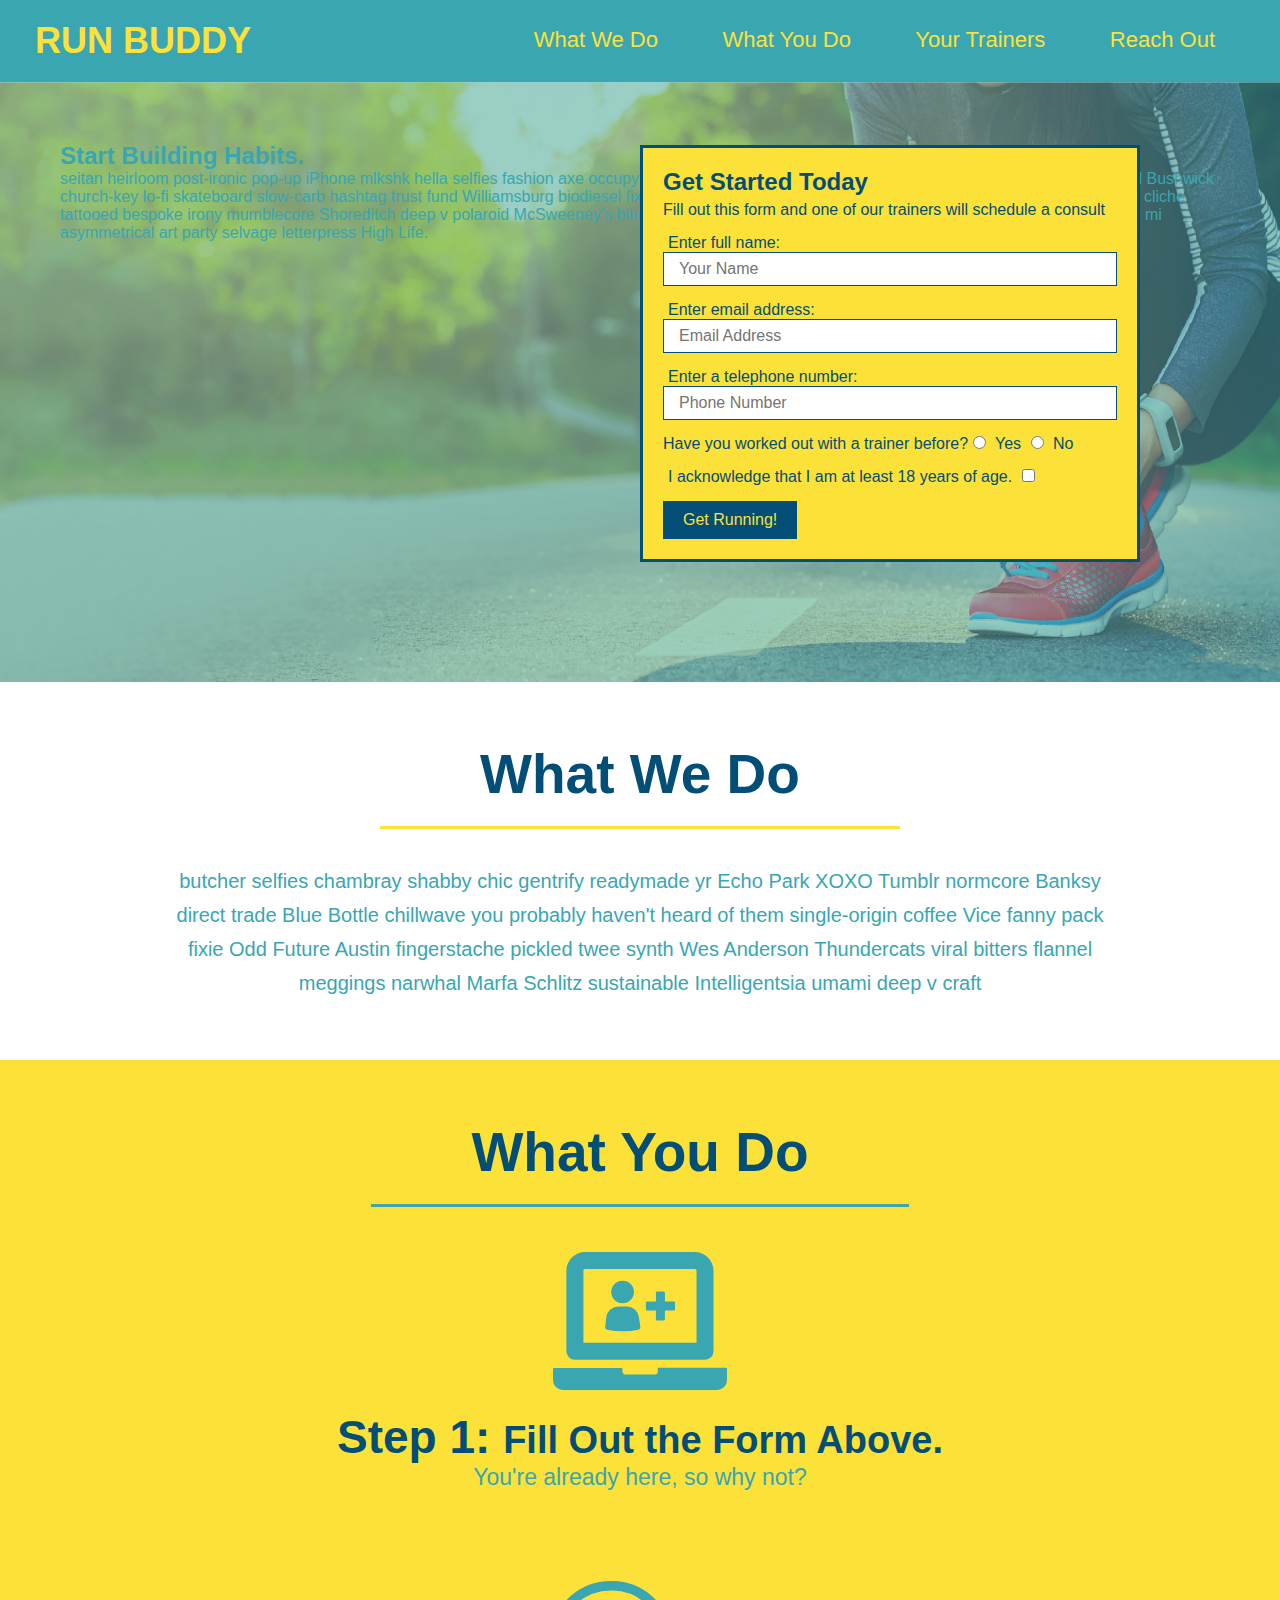
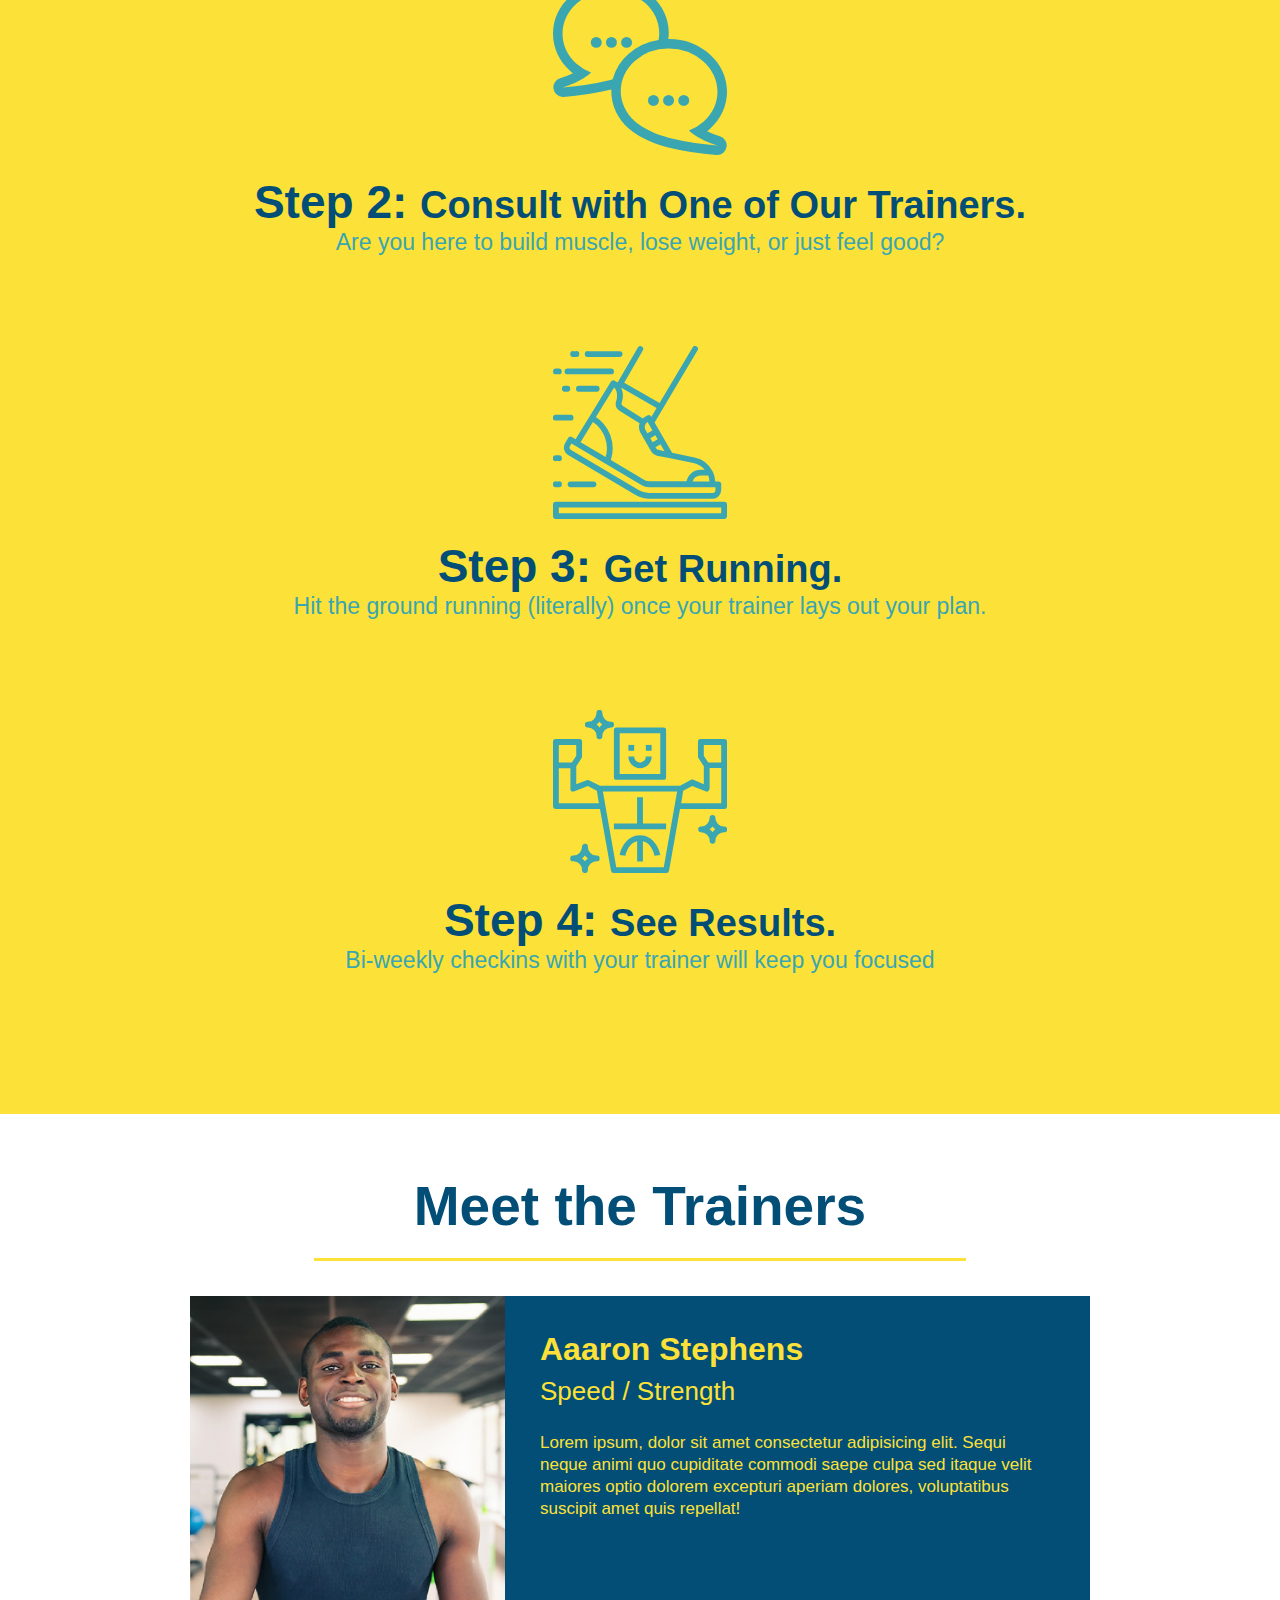
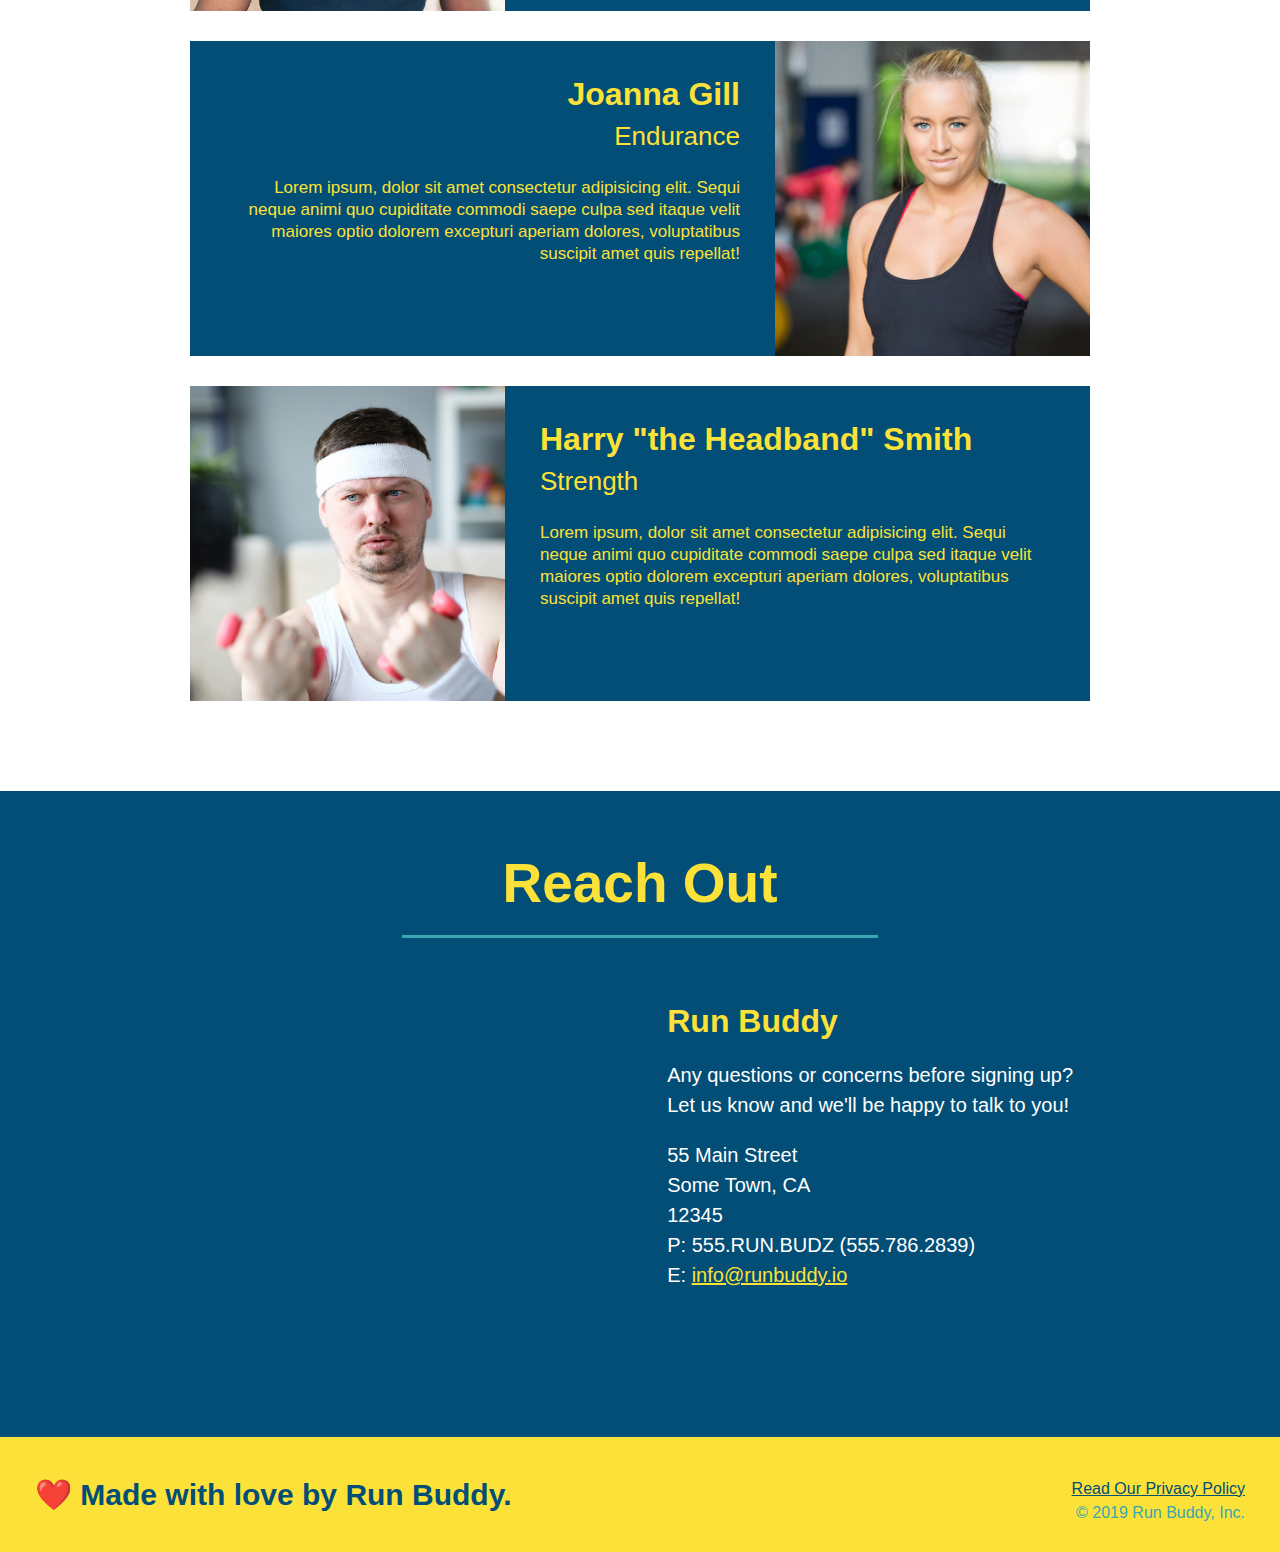
==== index.html @ e77f758f "add content to hero, replace image" ====
<html lang="en">
    <head>
        <meta charset="UTF-8" />
        <link rel="stylesheet" href="./assets/css/style.css" />
        <title>Run Buddy</title>
    </head>
    <body>
        <!-- navigation -->
        <header>
            <h1>
                <a href="/">RUN BUDDY</a>
            </h1> 
            <nav>
                <!-- Unordered list element -->
                <ul>
                    <!-- List item element -->
                    <li>
                        <!-- Anchor element -->
                        <a href="#what-we-do">What We Do</a>
                    </li>

                    <li>
                        <a href="#what-you-do">What You Do</a>
                    </li>

                    <li>
                        <a href="#your-trainers">Your Trainers</a>
                    </li>

                    <li>
                        <a href="#reach-out">Reach Out</a>
                    </li>
                </ul>
            </nav>
        </header>
        <!-- hero section -->
        <section class="hero">
            <div class="hero-cta">
                <h2>Start Building Habits.</h2>
                <p>
                    seitan heirloom post-ironic pop-up iPhone mlkshk hella selfies fashion axe occupy readymade put a bird on it messenger bag Wes Anderson Schlitz plaid Bushwick church-key lo-fi skateboard slow-carb hashtag trust fund Williamsburg biodiesel fixie farm-to-table 8-bit banjo XOXO Banksy chillwave bicycle rights retro cliche tattooed bespoke irony mumblecore Shoreditch deep v polaroid McSweeney's bitters cray gentrify tofu Marfa you probably haven't heard of them yr banh mi asymmetrical art party selvage letterpress High Life.
                </p>
            </div>
            <div class="hero-form">
                <h3>Get Started Today</h3>
                <p>Fill out this form and one of our trainers will schedule a consult</p>
                <!-- add form element -->
                <form action="">
                    <label for="name">Enter full name:</label>
                    <input type="text" placeholder="Your Name" name="name" id="name" class="form-input">
                    <label for="email">Enter email address:</label>
                    <input type="email" placeholder="Email Address" name="email" id="email" class="form-input">
                    <label for="phone">Enter a telephone number:</label>
                    <input type="tel" placeholder="Phone Number" name="phone" id="phone" class="form-input">
                    <p>
                        Have you worked out with a trainer before?
                        <input type="radio" name="trainer-confirm" id="trainer-yes">
                        <label for="trainer-yes">Yes</label>
                        <input type="radio" name="trainer-confirm" id="trainer-no">
                        <label for="trainer-no">No</label>
                    </p>
                    <p>
                        <label for="checkbox">
                            I acknowledge that I am at least 18 years of age.
                        </label>
                        <input type="checkbox" name="age-confirm" id="checkbox" />
                    </p>
                    <button type="submit">
                        Get Running!
                    </button>
                </form>
            </div>
        </section>
        <!-- end hero section -->
        <!-- "What We Do" section -->
        <section id="what-we-do" class="intro">
            <h2 class="section-title primary-border">What We Do</h2>
            <p>
                butcher selfies chambray shabby chic gentrify readymade yr Echo Park XOXO Tumblr normcore Banksy direct trade Blue Bottle chillwave you probably haven't heard of them single-origin coffee Vice fanny pack fixie Odd Future Austin fingerstache pickled twee synth Wes Anderson Thundercats viral bitters flannel meggings narwhal Marfa Schlitz sustainable Intelligentsia umami deep v craft            </p>
        </section>
        <!-- "What You Do" section-->
        <section id="what-you-do" class="steps">
            <h2 class="section-title secondary-border">What You Do</h2>

            <div>
                <img src="./assets/images/step-1.svg" alt="">
                <h3>Step 1: <span>Fill Out the Form Above.</span></h3>
                <p>You're already here, so why not?</p>
            </div>

            <div>
                <img src="./assets/images/step-2.svg" alt="">
                <h3>Step 2: <span>Consult with One of Our Trainers.</span></h3>
                <p>Are you here to build muscle, lose weight, or just feel good?</p>
            </div>

            <div>
                <img src="./assets/images/step-3.svg" alt="">
                <h3>Step 3: <span>Get Running.</span></h3>
                <p>Hit the ground running (literally) once your trainer lays out your plan.</p>
            </div>

            <div>
                <img src="./assets/images/step-4.svg" alt="">
                <h3>Step 4: <span>See Results.</span></h3>
                <p>Bi-weekly checkins with your trainer will keep you focused</p>
            </div>
        </section>
        <!-- "Your Trainers" section-->
        <section id="your-trainers" class="trainers">
            <h2 class="section-title primary-border">Meet the Trainers</h2>
            <article class="trainer">
                <img src="./assets/images/trainer-1.jpg" alt="Arron Stephens in his workout clothes, ready to pump iron">
                <div class="trainer-bio text-left">
                    <h3>Aaaron Stephens</h3>
                    <h4>Speed / Strength</h4>
                    <p>
                        Lorem ipsum, dolor sit amet consectetur adipisicing elit. Sequi neque animi quo cupiditate commodi saepe culpa sed
                        itaque velit maiores optio dolorem excepturi aperiam dolores, voluptatibus suscipit amet quis repellat!
                    </p>
                </div>
            </article>
            <article class="trainer">
                <div class="trainer-bio text-right">
                    <h3>Joanna Gill</h3>
                    <h4>Endurance</h4>
                    <p>
                        Lorem ipsum, dolor sit amet consectetur adipisicing elit. Sequi neque animi quo cupiditate commodi saepe culpa sed
                        itaque velit maiores optio dolorem excepturi aperiam dolores, voluptatibus suscipit amet quis repellat!
                    </p>
                </div>
                <img src="./assets/images/trainer-2.jpg" alt="Joanna Gill cooling off after a workout">
            </article>
            <article class="trainer">
                <img src="./assets/images/trainer-3.jpg" alt="Harry Smith wearing a headband and lifting comically small pink weights">
                <div class="trainer-bio text-left">
                    <h3>Harry "the Headband" Smith</h3>
                    <h4>Strength</h4>
                    <p>
                        Lorem ipsum, dolor sit amet consectetur adipisicing elit. Sequi neque animi quo cupiditate commodi saepe culpa sed
                        itaque velit maiores optio dolorem excepturi aperiam dolores, voluptatibus suscipit amet quis repellat! 
                    </p>
                </div>
            </article>
        </section>
        <!-- "Reach Out" section-->
        <section id="reach-out" class="contact">
            <h2 class="section-title secondary-border">Reach Out</h2>
            <div class="contact-info">
                <iframe src="https://www.google.com/maps/embed?pb=!1m18!1m12!1m3!1d3162.084956120543!2d-77.51140128449639!3d37.57661713130809!2m3!1f0!2f0!3f0!3m2!1i1024!2i768!4f13.1!3m3!1m2!1s0x89b1147b468c0f53%3A0x9ebd4c3e428135f3!2s5316%20Patterson%20Ave%2C%20Richmond%2C%20VA%2023226!5e0!3m2!1sen!2sus!4v1653304921170!5m2!1sen!2sus" 
                style="border:0;" 
                allowfullscreen="" 
                loading="lazy" 
                referrerpolicy="no-referrer-when-downgrade">
                </iframe>
                <div>
                    <h3>Run Buddy</h3>
                    <p>
                        Any questions or concerns before signing up?
                        <br>
                        Let us know and we'll be happy to talk to you!
                    </p>
                    <address>
                        55 Main Street <br>
                        Some Town, CA <br>
                        12345 <br>
                        P: 555.RUN.BUDZ (555.786.2839) <br>
                        E: <a href="mailto:info@runbuddy.io">info@runbuddy.io</a>
                    </address>
                </div>
            </div>
        </section>
        <!-- footer -->
        <footer>
            <h2>❤️ Made with love by Run Buddy.</h2>
            <div>
                <a href="./privacy-policy.html">Read Our Privacy Policy</a><br />
                &copy; 2019 Run Buddy, Inc.
            </div>
        </footer>
    </body>
</html>

<!-- new comment -->
---- assets/css/style.css ----
* {
    margin: 0;
    padding: 0;
    box-sizing: border-box;
}

body {
    color: #39a6b2;
    font-family: Helvetica, Arial, sans-serif;
}

/* apply styles to <header> */
header {
    padding: 20px 35px;    
    background-color: #39a6b2;
}

header h1 {
    font-weight: bold;
    font-size: 36px;
    color: #fce138;
    margin: 0;
    display: inline;
}

header a {
    text-decoration: none;
    color: #fce138;
}

header nav {
    float: right;
    margin: 7px 0;
}

header nav ul li {
    display: inline;
}

header nav ul li a {
    margin: 0 30px;
    font-weight: lighter;
    font-size: 22px;
}

footer {
    background: #fce138;
    width: 100%;
    padding: 40px 35px;
}

footer h2 {
    display: inline;
    color: #024e76;
    font-size: 30px;
    margin: 0;
}

footer div {
    float: right;
    line-height: 1.5;
    text-align: right;
}

footer a {
    color: #024e76;
}

section {
    padding: 60px;
}

/* HERO STYLES START */
.hero {
    background-image: url("../images/hero-bg.jpeg");
    height: 600px;
    background-size: cover;
    background-position: center;
    position: relative;
}

.hero-form {
    background-color: #fce138;
    padding: 20px;
    width: 500px;
    color: #024e76;
    border: solid 3px #024e76;
    position: absolute;
    bottom: 120px;
    right: 140px;
}

.hero-form h3 {
    font-size: 24px;
    margin: 0;
}

.hero-form p {
    margin: 5px 0 15px 0;
}

.form-input {
    border: 1px solid #024e76;
    display: block;
    padding: 7px 15px;
    font-size: 16px;
    color: #024e76;
    width: 100%;
    margin-bottom: 15px;
}

.hero-form label {
    margin: 0 5px;
}

.hero-form button {
    color: #fce138;
    background-color: #024e76;
    border: none;
    padding: 10px 20px;
    font-size: 16px;
}
/* HERO STYLES END */

/* INTRO STYLES START */
.intro {
    text-align: center;
}

.intro p {
    line-height: 1.7;
    color: #39a6b2;
    width: 80%;
    font-size: 20px;
    margin: 0 auto;
}
/* INTRO STYLES END */

/* STEPS STYLES START */
.steps {
    text-align: center;
    background: #fce138;
}

.steps div {
    margin-bottom: 80px;
}

.steps img {
    width: 15%;
    margin: 10px 0;
}

.steps h3 {
    color: #024e76;
    font-size: 46px;
    margin-top: 10px;
}

.steps p {
    color: #39a6b2;
    font-size: 23px;
}

.steps span {
    font-size: 38px;
}
/* STEPS STYLES END */

.section-title {
    font-size: 55px;
    color: #024e76;
    margin-bottom: 35px;
    padding: 0 100px 20px 100px;
    display: inline-block;
    border-bottom: 3px solid;
}

.primary-border {
    border-color: #fce138;
}

.secondary-border {
    border-color: #39a6b2;
}

/* TRAINERS STYLES START */
.trainers {
    text-align: center;
}

.trainer {
    width: 900px;
    margin: 0 auto 30px auto;
    background: #024e76;
    color: #fce138;
    overflow: auto;
}

.trainer img {
    width: 35%;
    float: left;
    overflow: auto;
}

.trainer-bio {
    padding: 35px;
    float: left;
    width: 65%;
    overflow: auto;
}

.trainer-bio h3 {
    font-size: 32px;
    margin-bottom: 8px;
}

.trainer-bio h4 {
    font-weight: lighter;
    font-size: 26px;
    margin-bottom: 25px;
}

.trainer-bio p {
    font-size: 17px;
    line-height: 1.3;
}
/* TRAINERS STYLES END */

.text-left {
    text-align: left;
}

.text-right {
    text-align: right;
}

/* REACH OUT STYLES START */
.contact {
    background: #024e76;
    text-align: center;
}

.contact h2 {
    color: #fce138;
}

.contact-info iframe {
    width: 400px;
    height: 400px;
}

.contact-info div {
    width: 410px;
    display: inline-block;
    vertical-align: top;
    text-align: left;
    margin: 30px 0 0 60px;
    color: white;
}

.contact-info h3 {
    color: #fce138;
    font-size: 32px;
}

.contact-info p, .contact-info address {
    margin: 20px 0;
    line-height: 1.5;
    font-size: 20px;
    font-style: normal;
}

.contact-info a {
    color: #fce138;
}
/* REACH OUT STYLES END */
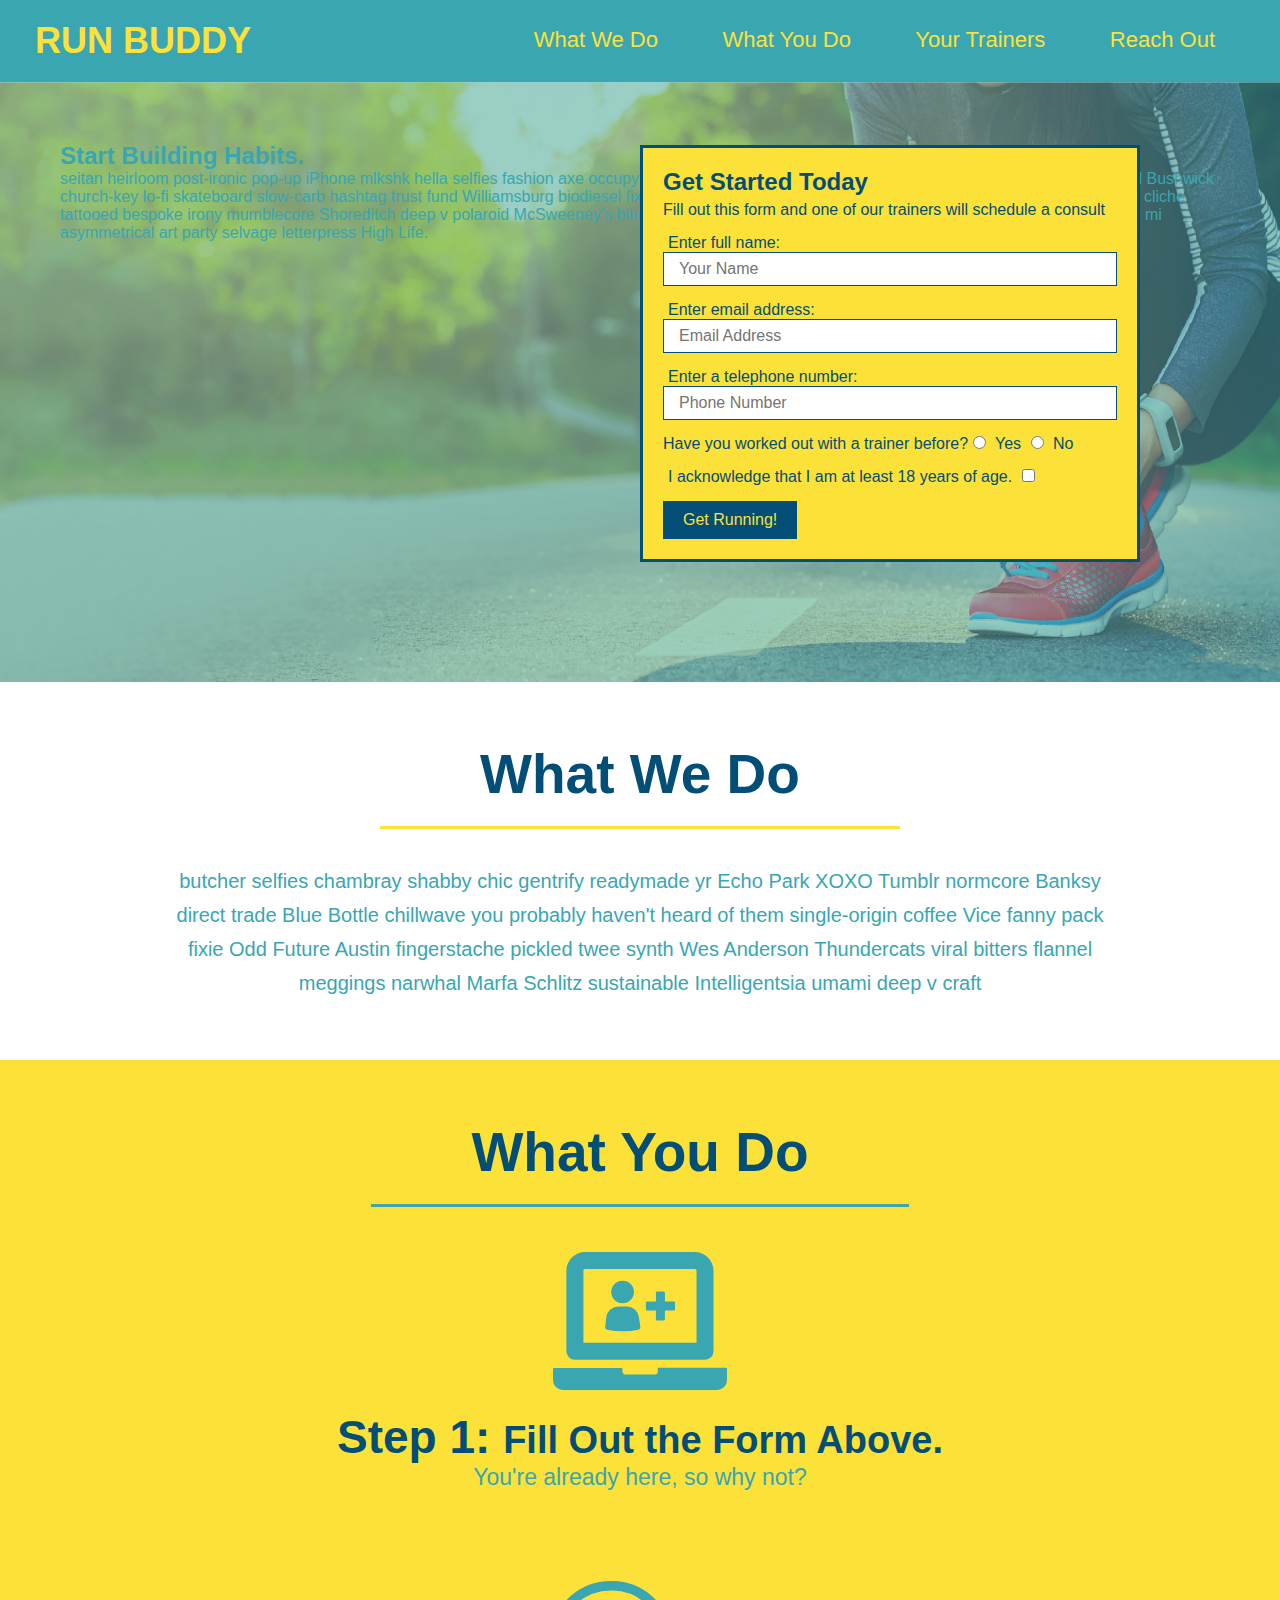
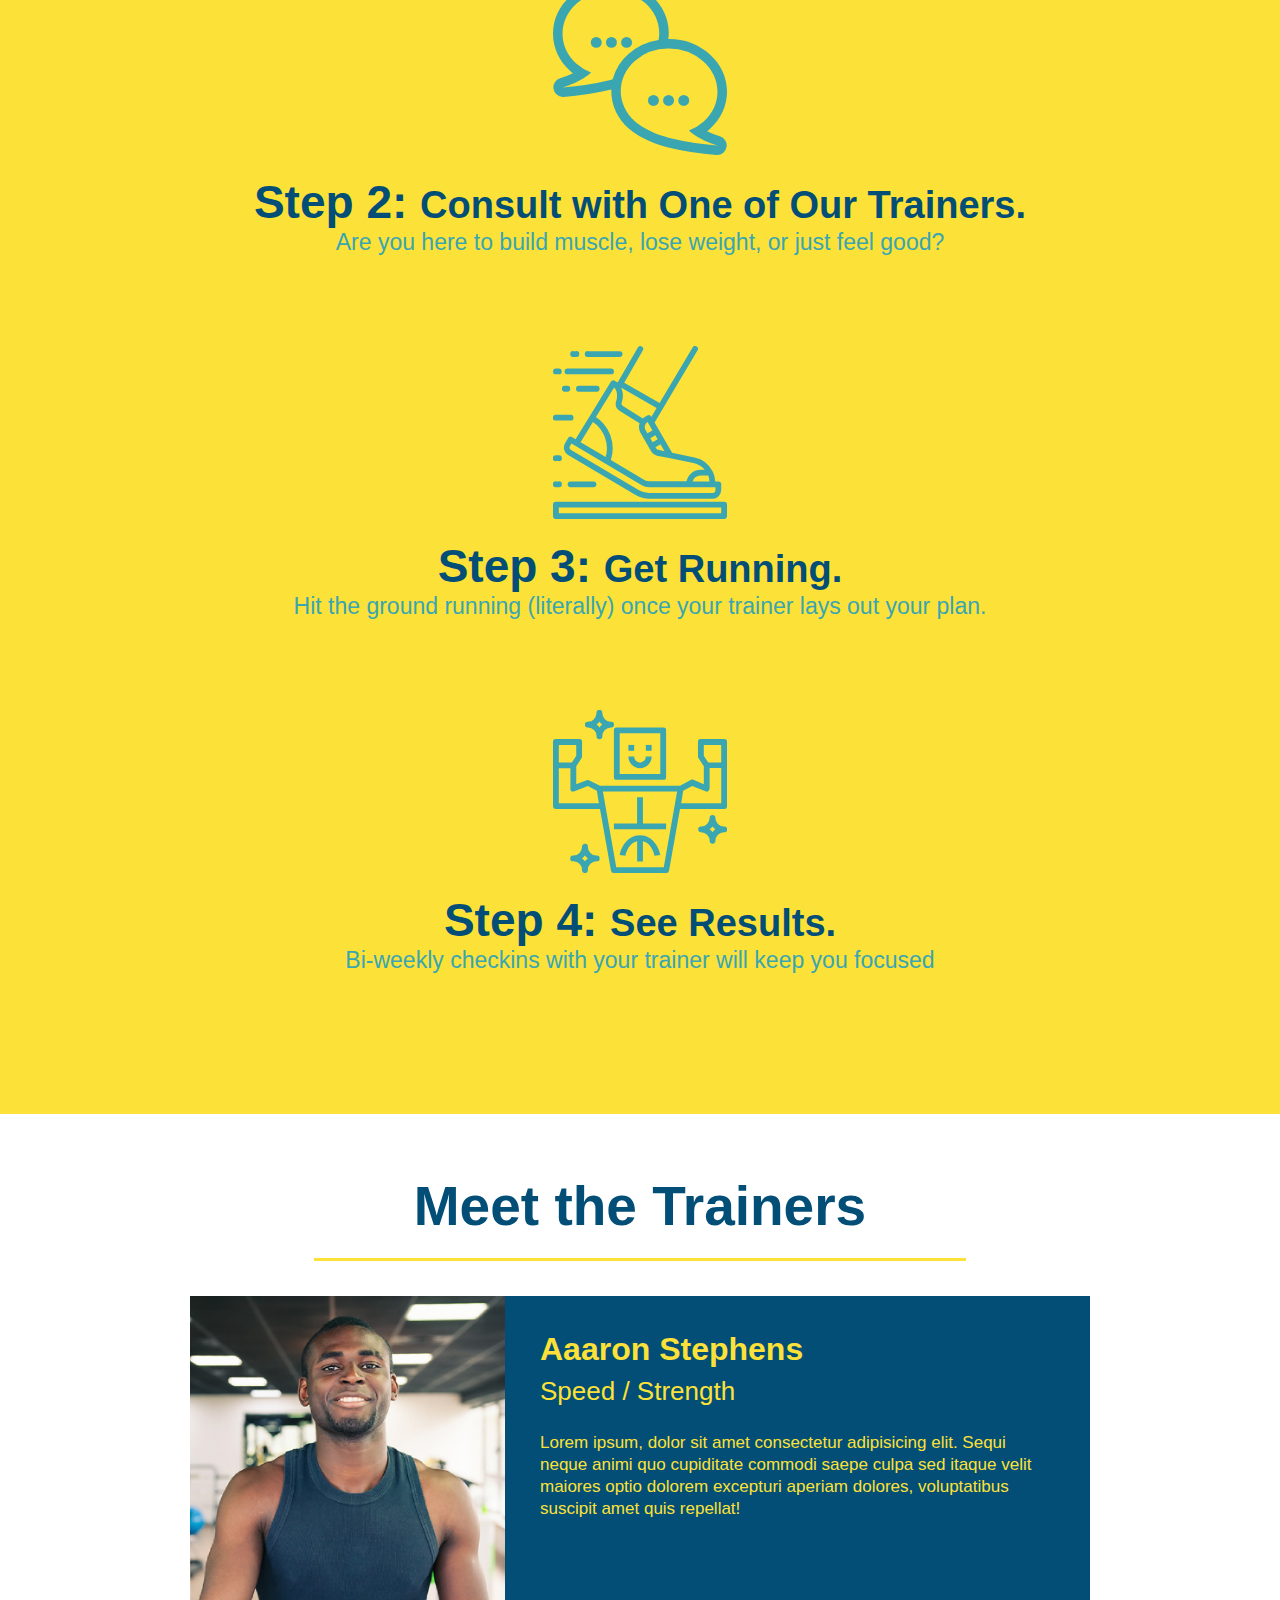
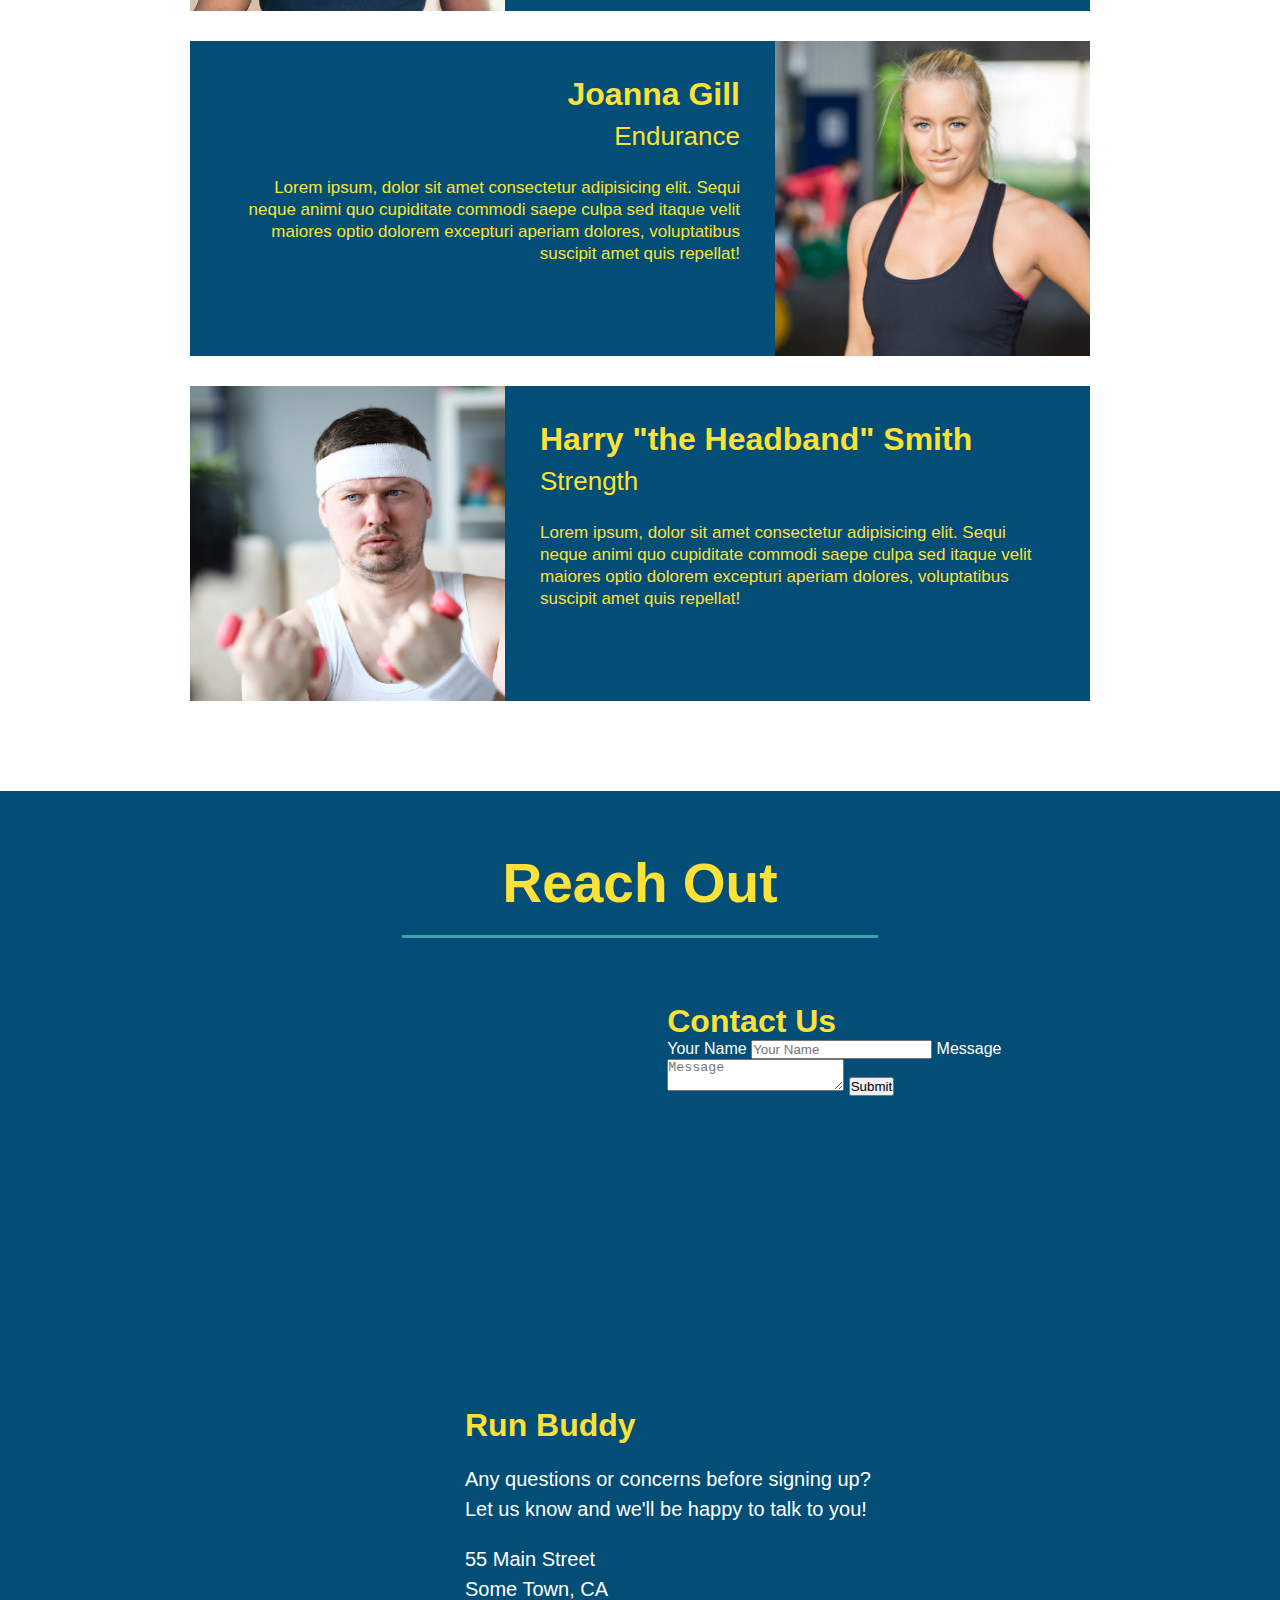
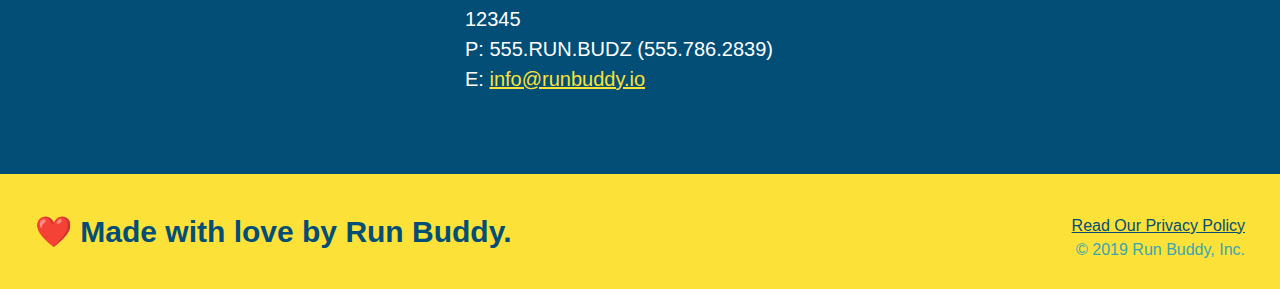
==== commit 952a43cd: "add contact form" ====
--- a/index.html
+++ b/index.html
@@ -153,6 +153,18 @@
                 loading="lazy" 
                 referrerpolicy="no-referrer-when-downgrade">
                 </iframe>
+                <div class="contact-form">
+                    <h3>Contact Us</h3>
+                    <form action="">
+                        <label for="contact-name">Your Name</label>
+                        <input type="text" id="contact-name" placeholder="Your Name">
+
+                        <label for="contact-message">Message</label>
+                        <textarea id="contact-message" placeholder="Message"></textarea>
+
+                        <button type="submit">Submit</button>
+                    </form>
+                </div>
                 <div>
                     <h3>Run Buddy</h3>
                     <p>
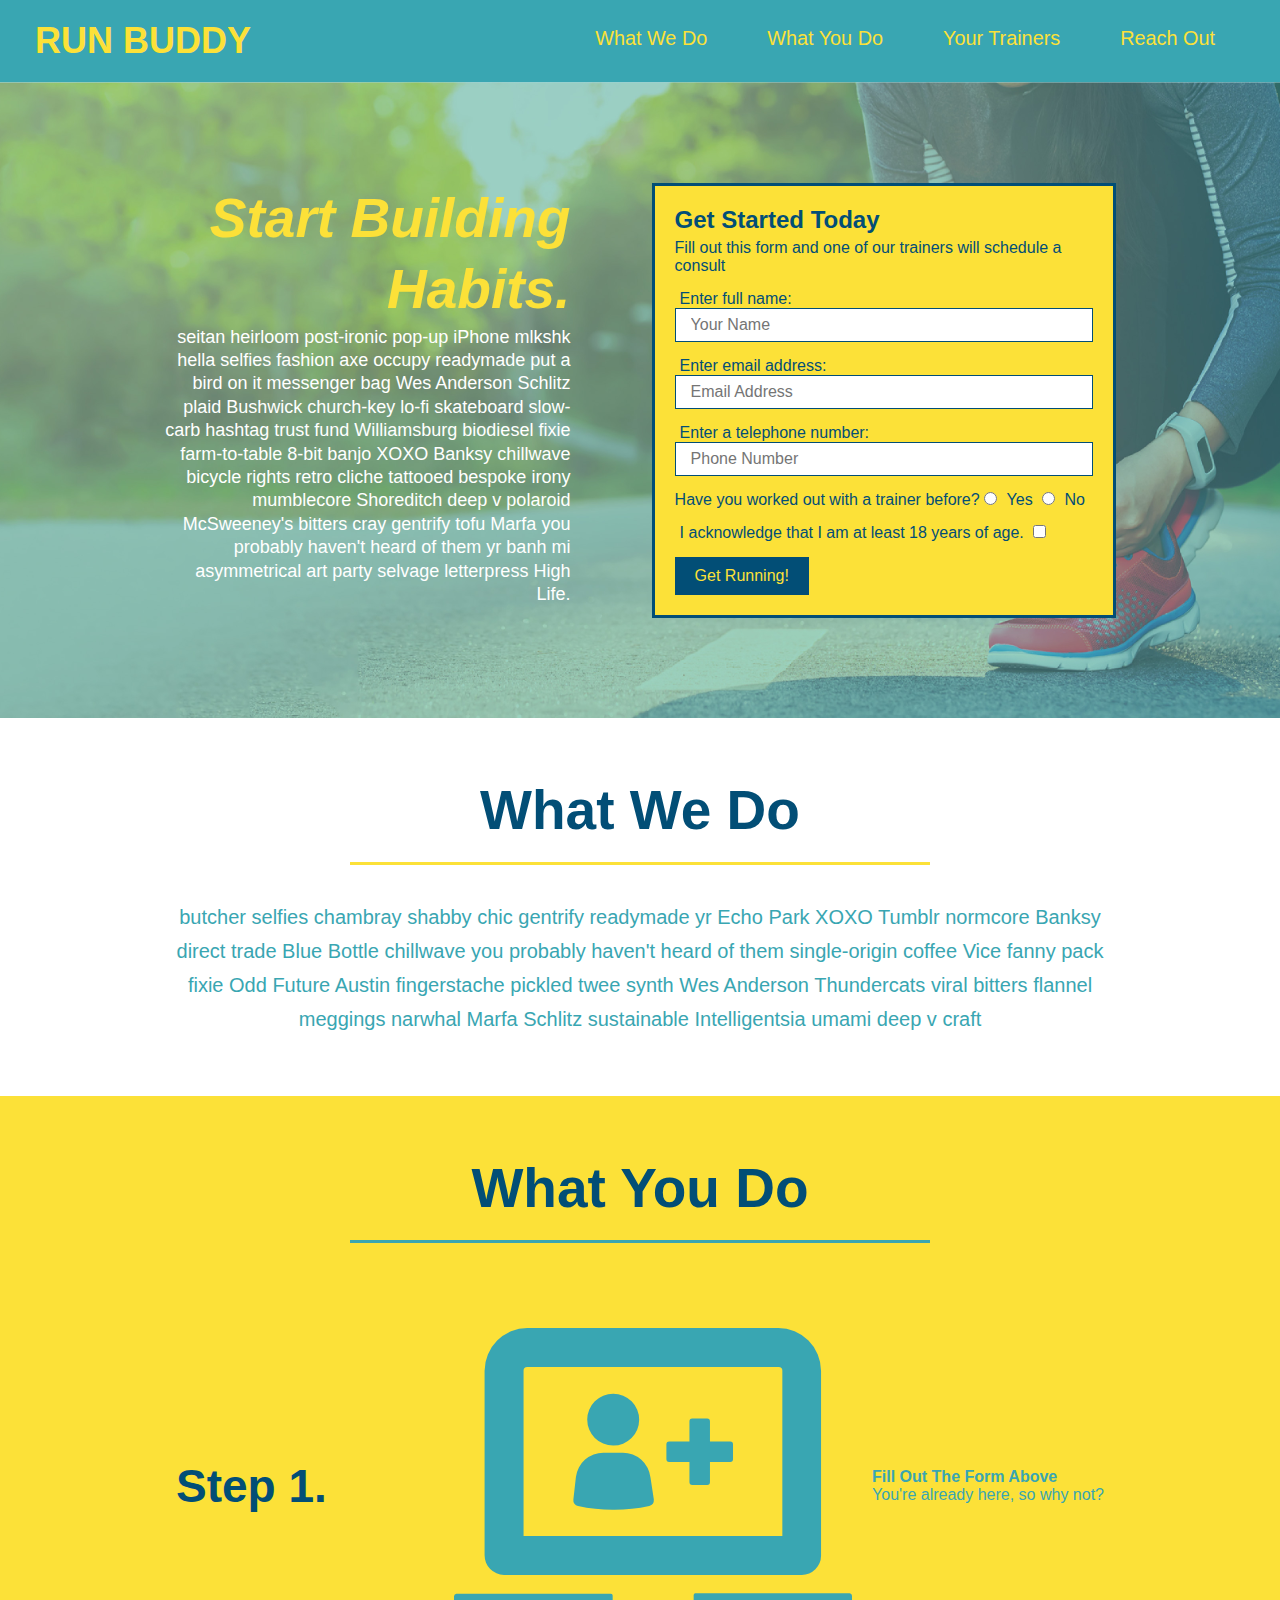
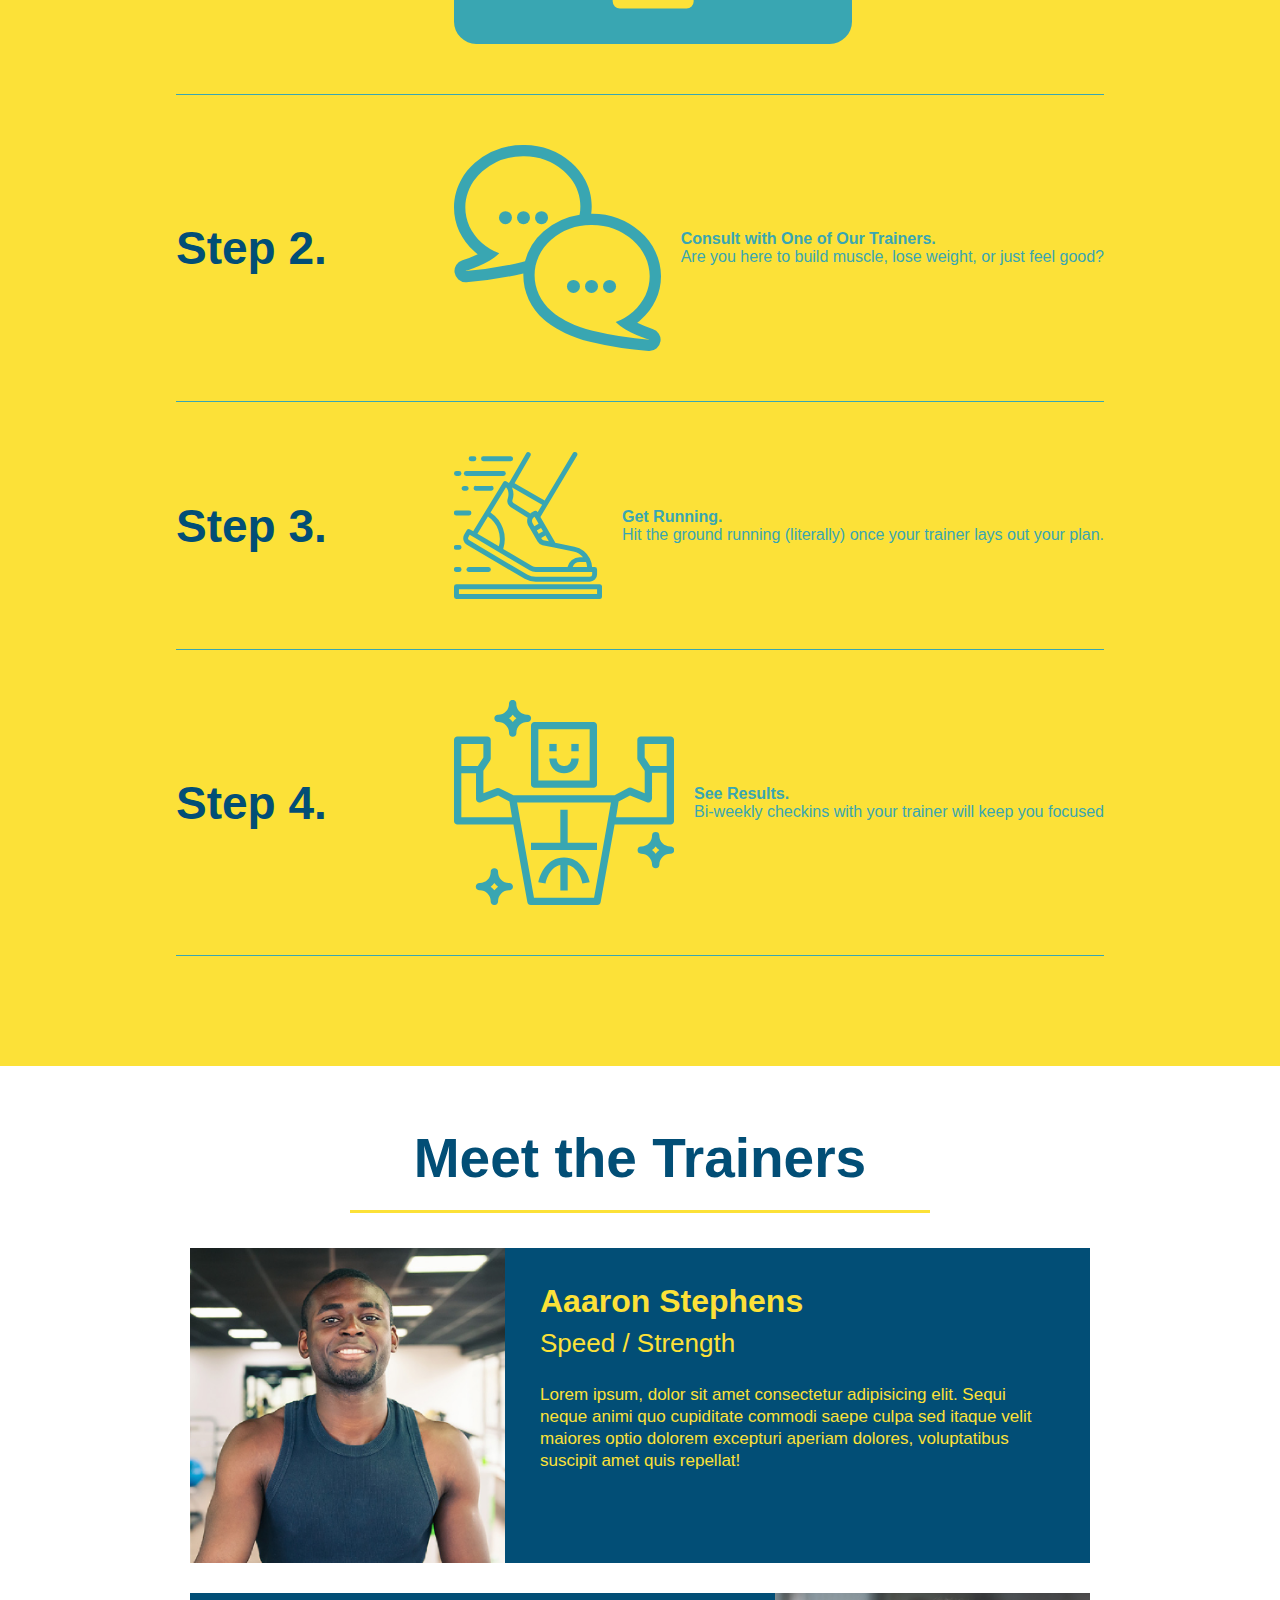
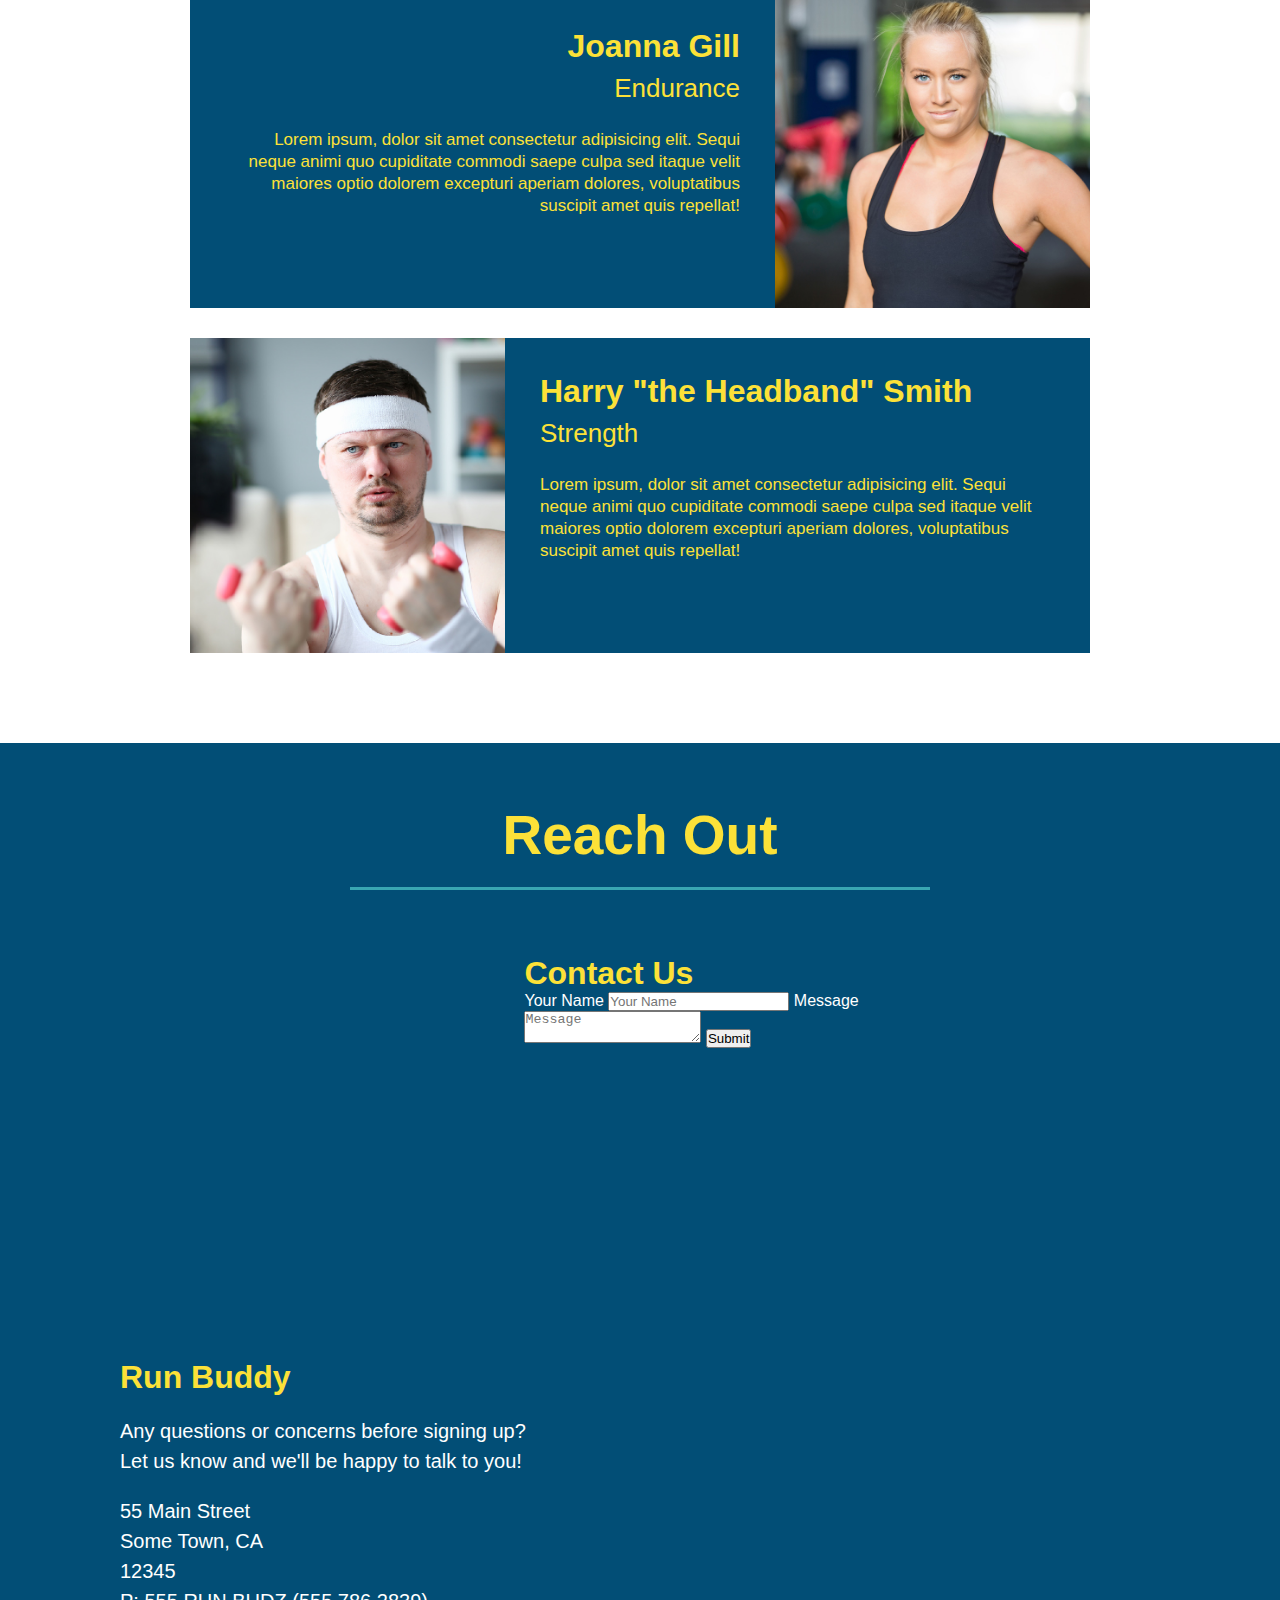
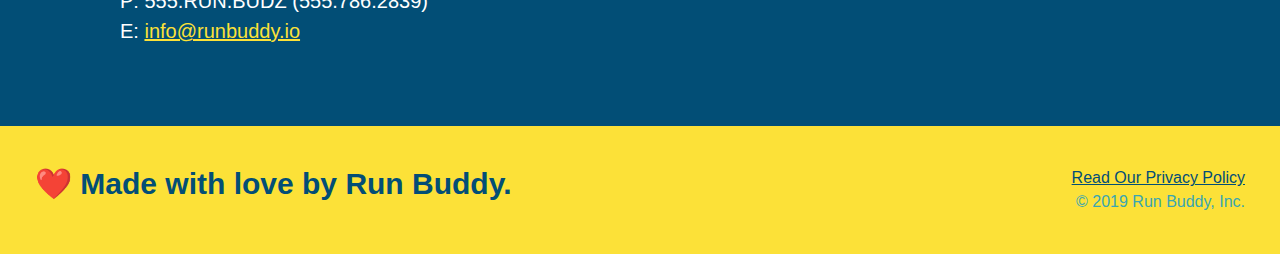
==== commit af2607d9: "add flexbox to the steps" ====
--- a/index.html
+++ b/index.html
@@ -74,41 +74,77 @@
         <!-- end hero section -->
         <!-- "What We Do" section -->
         <section id="what-we-do" class="intro">
-            <h2 class="section-title primary-border">What We Do</h2>
-            <p>
-                butcher selfies chambray shabby chic gentrify readymade yr Echo Park XOXO Tumblr normcore Banksy direct trade Blue Bottle chillwave you probably haven't heard of them single-origin coffee Vice fanny pack fixie Odd Future Austin fingerstache pickled twee synth Wes Anderson Thundercats viral bitters flannel meggings narwhal Marfa Schlitz sustainable Intelligentsia umami deep v craft            </p>
+            <div class="flex-row">
+                <h2 class="section-title primary-border">What We Do</h2>
+            </div>
+            <div class="flex-row">
+                <p>
+                    butcher selfies chambray shabby chic gentrify readymade yr Echo Park XOXO Tumblr normcore Banksy direct trade Blue Bottle chillwave you probably haven't heard of them single-origin coffee Vice fanny pack fixie Odd Future Austin fingerstache pickled twee synth Wes Anderson Thundercats viral bitters flannel meggings narwhal Marfa Schlitz sustainable Intelligentsia umami deep v craft           
+                 </p>
+            </div>
         </section>
         <!-- "What You Do" section-->
         <section id="what-you-do" class="steps">
-            <h2 class="section-title secondary-border">What You Do</h2>
-
-            <div>
-                <img src="./assets/images/step-1.svg" alt="">
-                <h3>Step 1: <span>Fill Out the Form Above.</span></h3>
-                <p>You're already here, so why not?</p>
-            </div>
-
-            <div>
-                <img src="./assets/images/step-2.svg" alt="">
-                <h3>Step 2: <span>Consult with One of Our Trainers.</span></h3>
-                <p>Are you here to build muscle, lose weight, or just feel good?</p>
-            </div>
-
-            <div>
-                <img src="./assets/images/step-3.svg" alt="">
-                <h3>Step 3: <span>Get Running.</span></h3>
-                <p>Hit the ground running (literally) once your trainer lays out your plan.</p>
-            </div>
-
-            <div>
-                <img src="./assets/images/step-4.svg" alt="">
-                <h3>Step 4: <span>See Results.</span></h3>
-                <p>Bi-weekly checkins with your trainer will keep you focused</p>
+            <div class="flex-row">
+                <h2 class="section-title secondary-border">What You Do</h2>
+            </div>
+            <div class="step">
+                <h3>Step 1.</h3>
+                <div class="step-info">
+                    <div class="step-img">
+                        <img src="./assets/images/step-1.svg" alt="">
+                    </div>
+                    <div>
+                        <h4>Fill Out The Form Above</h4>
+                        <p>You're already here, so why not?</p>
+                    </div>
+                </div>
+            </div>
+
+            <div class="step">
+                <h3>Step 2.</h3>
+                <div class="step-info">
+                    <div class="step-img">
+                        <img src="./assets/images/step-2.svg" alt="">
+                    </div>
+                    <div>
+                        <h4>Consult with One of Our Trainers.</h4>
+                        <p>Are you here to build muscle, lose weight, or just feel good?</p>
+                    </div>
+                </div>
+            </div>
+
+            <div class="step">
+                <h3>Step 3.</h3>
+                <div class="step-info">
+                    <div class="step-img">
+                        <img src="./assets/images/step-3.svg" alt="">
+                    </div>
+                    <div>
+                        <h4>Get Running.</h4>
+                        <p>Hit the ground running (literally) once your trainer lays out your plan.</p>
+                    </div>
+                </div>
+            </div>
+
+            <div class="step">
+                <h3>Step 4.</h3>
+                <div class="step-info">
+                    <div class="step-img">
+                        <img src="./assets/images/step-4.svg" alt="">
+                    </div>
+                    <div>
+                        <h4>See Results.</h4>
+                        <p>Bi-weekly checkins with your trainer will keep you focused</p>
+                    </div>
+                </div>
             </div>
         </section>
         <!-- "Your Trainers" section-->
         <section id="your-trainers" class="trainers">
-            <h2 class="section-title primary-border">Meet the Trainers</h2>
+            <div class="flex-row">
+                <h2 class="section-title primary-border">Meet the Trainers</h2>
+            </div>
             <article class="trainer">
                 <img src="./assets/images/trainer-1.jpg" alt="Arron Stephens in his workout clothes, ready to pump iron">
                 <div class="trainer-bio text-left">
--- a/assets/css/style.css
+++ b/assets/css/style.css
@@ -13,6 +13,9 @@
 header {
     padding: 20px 35px;    
     background-color: #39a6b2;
+    display: flex;
+    justify-content: space-between;
+    flex-wrap: wrap;
 }
 
 header h1 {
@@ -20,7 +23,6 @@
     font-size: 36px;
     color: #fce138;
     margin: 0;
-    display: inline;
 }
 
 header a {
@@ -29,35 +31,39 @@
 }
 
 header nav {
-    float: right;
     margin: 7px 0;
 }
 
-header nav ul li {
-    display: inline;
+header nav ul {
+    display: flex;
+    flex-wrap: wrap;
+    justify-content: space-between;
+    align-items: center;
+    list-style: none;
 }
 
 header nav ul li a {
     margin: 0 30px;
     font-weight: lighter;
-    font-size: 22px;
+    font-size: 1.55vw;
 }
 
 footer {
     background: #fce138;
     width: 100%;
     padding: 40px 35px;
+    display: flex;
+    justify-content: space-between;
+    flex-wrap: wrap;
 }
 
 footer h2 {
-    display: inline;
     color: #024e76;
     font-size: 30px;
     margin: 0;
 }
 
 footer div {
-    float: right;
     line-height: 1.5;
     text-align: right;
 }
@@ -73,21 +79,35 @@
 /* HERO STYLES START */
 .hero {
     background-image: url("../images/hero-bg.jpeg");
-    height: 600px;
     background-size: cover;
     background-position: center;
-    position: relative;
+    display: flex;
+    justify-content: center;
+    flex-wrap: wrap;
+}
+
+.hero-cta {
+    width: 35%;
+    text-align: right;
+    margin: 3.5%;
+    color: #fff;
+    font-size: 18px;
+    line-height: 1.3;
+}
+
+.hero-cta h2 {
+    font-style: italic;
+    font-size: 55px;
+    color: #fce138;
 }
 
 .hero-form {
     background-color: #fce138;
     padding: 20px;
-    width: 500px;
     color: #024e76;
     border: solid 3px #024e76;
-    position: absolute;
-    bottom: 120px;
-    right: 140px;
+    width: 40%;
+    margin: 3.5%;
 }
 
 .hero-form h3 {
@@ -123,57 +143,78 @@
 /* HERO STYLES END */
 
 /* INTRO STYLES START */
-.intro {
-    text-align: center;
-}
-
 .intro p {
     line-height: 1.7;
     color: #39a6b2;
     width: 80%;
     font-size: 20px;
     margin: 0 auto;
+    text-align: center;
 }
 /* INTRO STYLES END */
 
 /* STEPS STYLES START */
 .steps {
-    text-align: center;
     background: #fce138;
 }
 
-.steps div {
-    margin-bottom: 80px;
-}
-
-.steps img {
-    width: 15%;
-    margin: 10px 0;
-}
-
-.steps h3 {
+.step h3 {
     color: #024e76;
     font-size: 46px;
-    margin-top: 10px;
-}
-
-.steps p {
+    flex: 1 30%;
+}
+
+.step-info {
+    flex: 2 70%;
+    display: flex;
+    flex-wrap: wrap;
+    align-items: center;
+}
+
+.step-text p {
     color: #39a6b2;
-    font-size: 23px;
-}
-
-.steps span {
-    font-size: 38px;
+    font-size: 18px;
+}
+
+.steps-text h4 {
+    font-size: 26px;
+    line-height: 1.5;
+    color: #024e76;
+}
+
+.step {
+    margin: 50px auto;
+    padding-bottom: 50px;
+    width: 80%;
+    border-bottom: 1px solid #39a6b2;
+    display: flex;
+    flex-wrap: wrap;
+    align-items: center;
+    justify-content: space-between;
+}
+
+.step-img {
+    flex: 1 12%;
+    margin-right: 20px;
+}
+
+.step-img img {
+    max-width: 100%;
+}
+
+.step-text {
+    flex: 12;
 }
 /* STEPS STYLES END */
 
 .section-title {
     font-size: 55px;
     color: #024e76;
-    margin-bottom: 35px;
-    padding: 0 100px 20px 100px;
-    display: inline-block;
     border-bottom: 3px solid;
+    padding-bottom: 20px;
+    text-align: center;
+    margin: 0 auto 35px auto;
+    width: 50%;
 }
 
 .primary-border {
@@ -185,10 +226,6 @@
 }
 
 /* TRAINERS STYLES START */
-.trainers {
-    text-align: center;
-}
-
 .trainer {
     width: 900px;
     margin: 0 auto 30px auto;
@@ -235,10 +272,13 @@
     text-align: right;
 }
 
+.flex-row {
+    display: flex;
+}
+
 /* REACH OUT STYLES START */
 .contact {
     background: #024e76;
-    text-align: center;
 }
 
 .contact h2 {
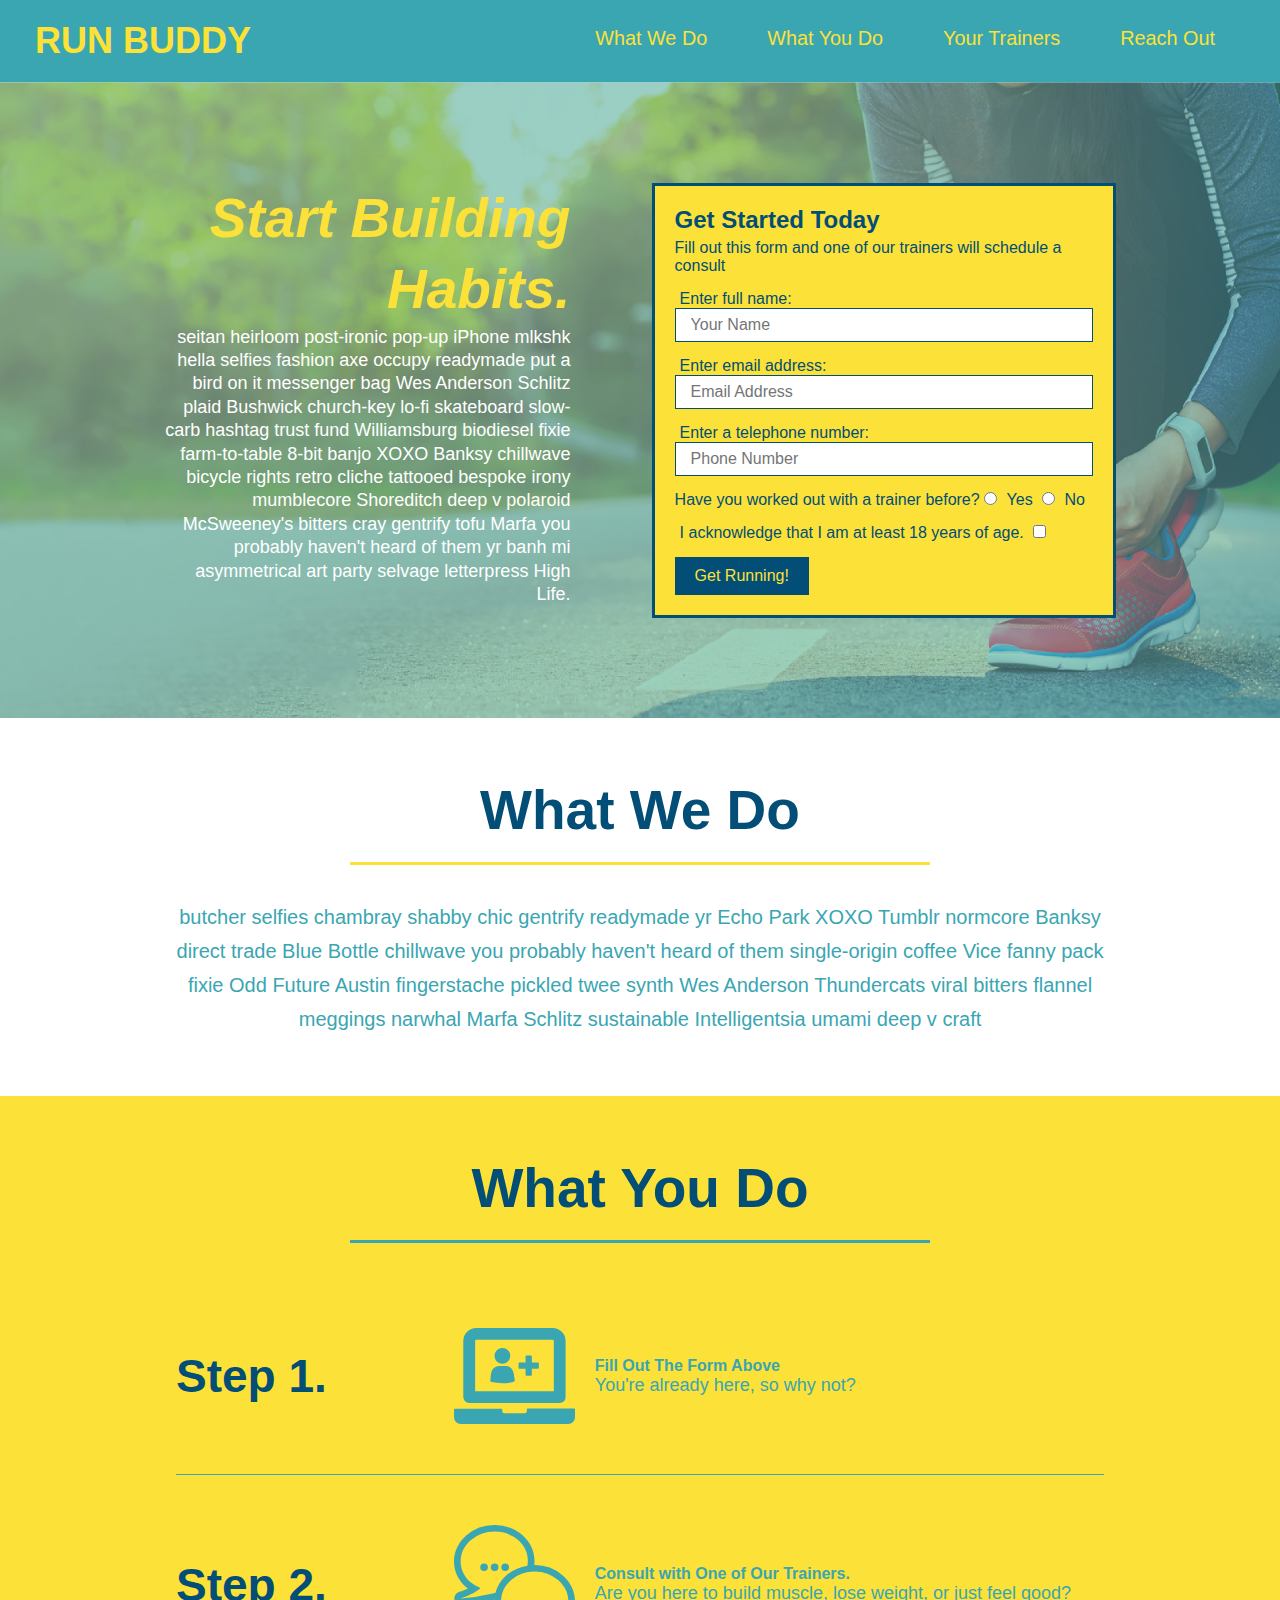
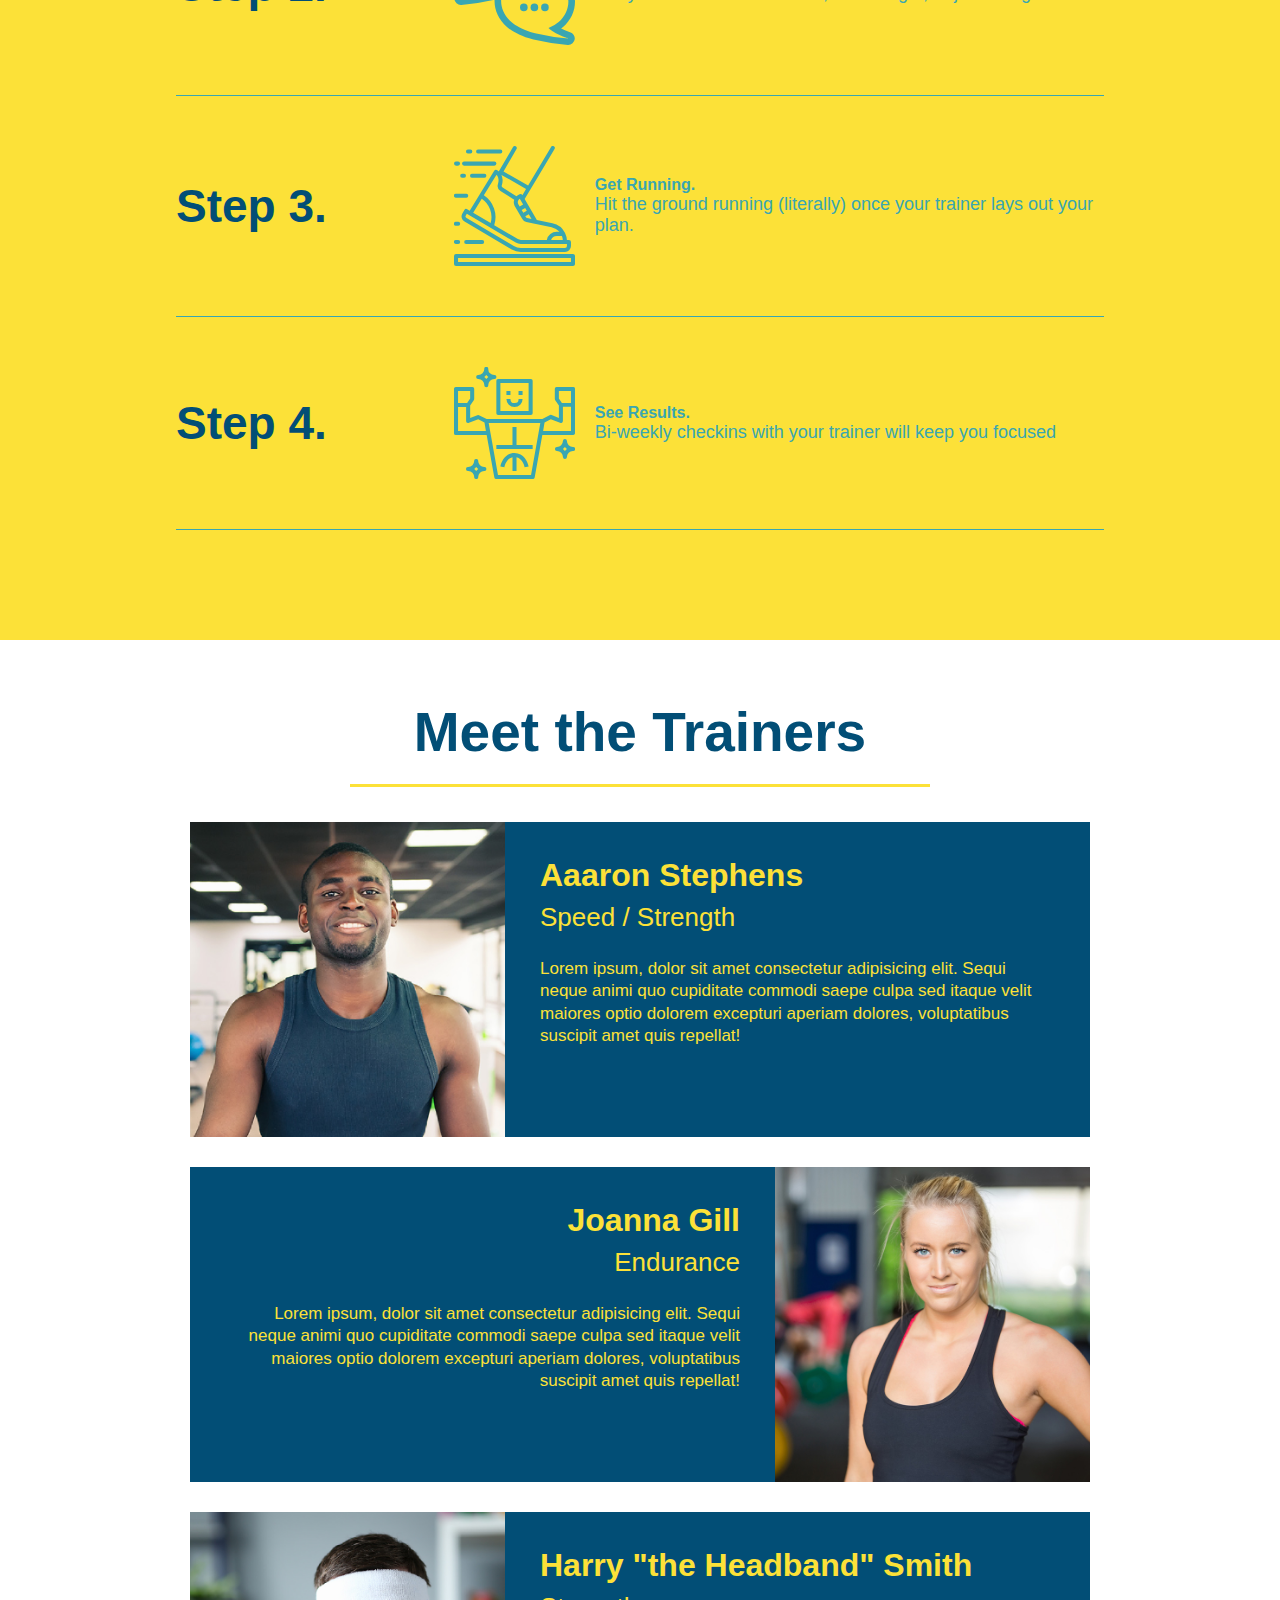
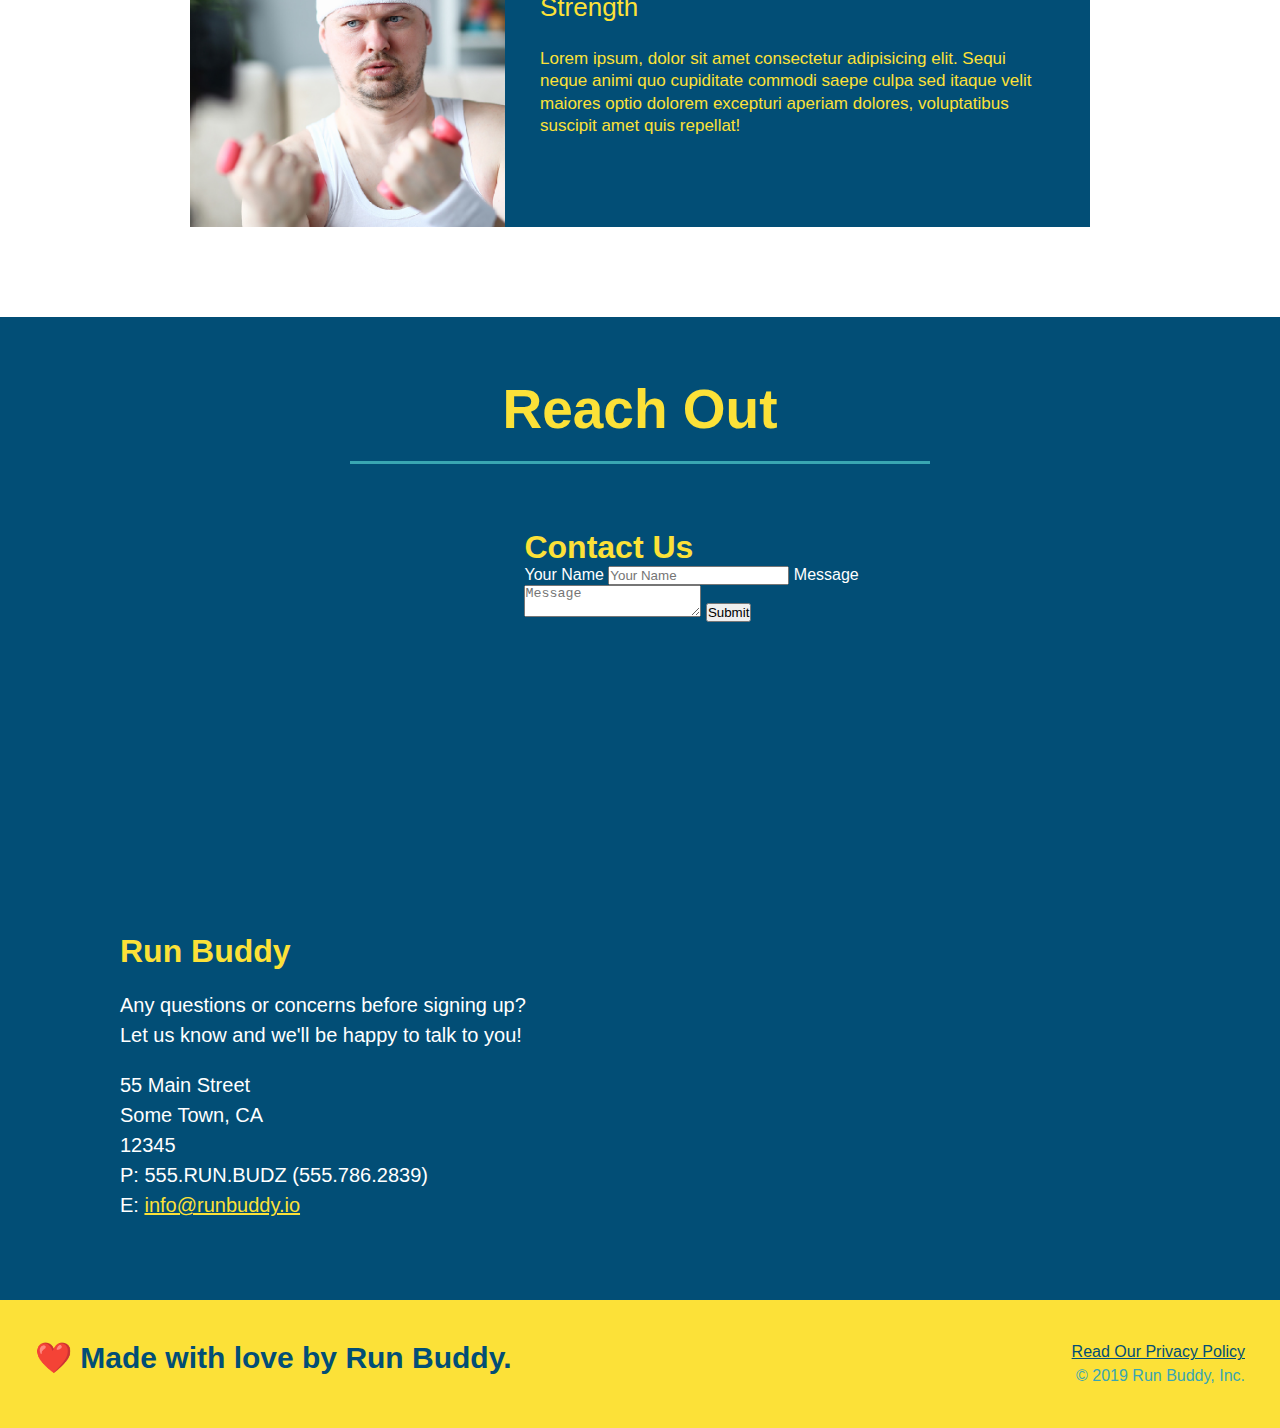
==== commit 6a8c69b2: "update add class step-text" ====
--- a/index.html
+++ b/index.html
@@ -94,7 +94,7 @@
                     <div class="step-img">
                         <img src="./assets/images/step-1.svg" alt="">
                     </div>
-                    <div>
+                    <div class="step-text">
                         <h4>Fill Out The Form Above</h4>
                         <p>You're already here, so why not?</p>
                     </div>
@@ -107,7 +107,7 @@
                     <div class="step-img">
                         <img src="./assets/images/step-2.svg" alt="">
                     </div>
-                    <div>
+                    <div class="step-text">
                         <h4>Consult with One of Our Trainers.</h4>
                         <p>Are you here to build muscle, lose weight, or just feel good?</p>
                     </div>
@@ -120,7 +120,7 @@
                     <div class="step-img">
                         <img src="./assets/images/step-3.svg" alt="">
                     </div>
-                    <div>
+                    <div class="step-text">
                         <h4>Get Running.</h4>
                         <p>Hit the ground running (literally) once your trainer lays out your plan.</p>
                     </div>
@@ -133,7 +133,7 @@
                     <div class="step-img">
                         <img src="./assets/images/step-4.svg" alt="">
                     </div>
-                    <div>
+                    <div class="step-text">
                         <h4>See Results.</h4>
                         <p>Bi-weekly checkins with your trainer will keep you focused</p>
                     </div>
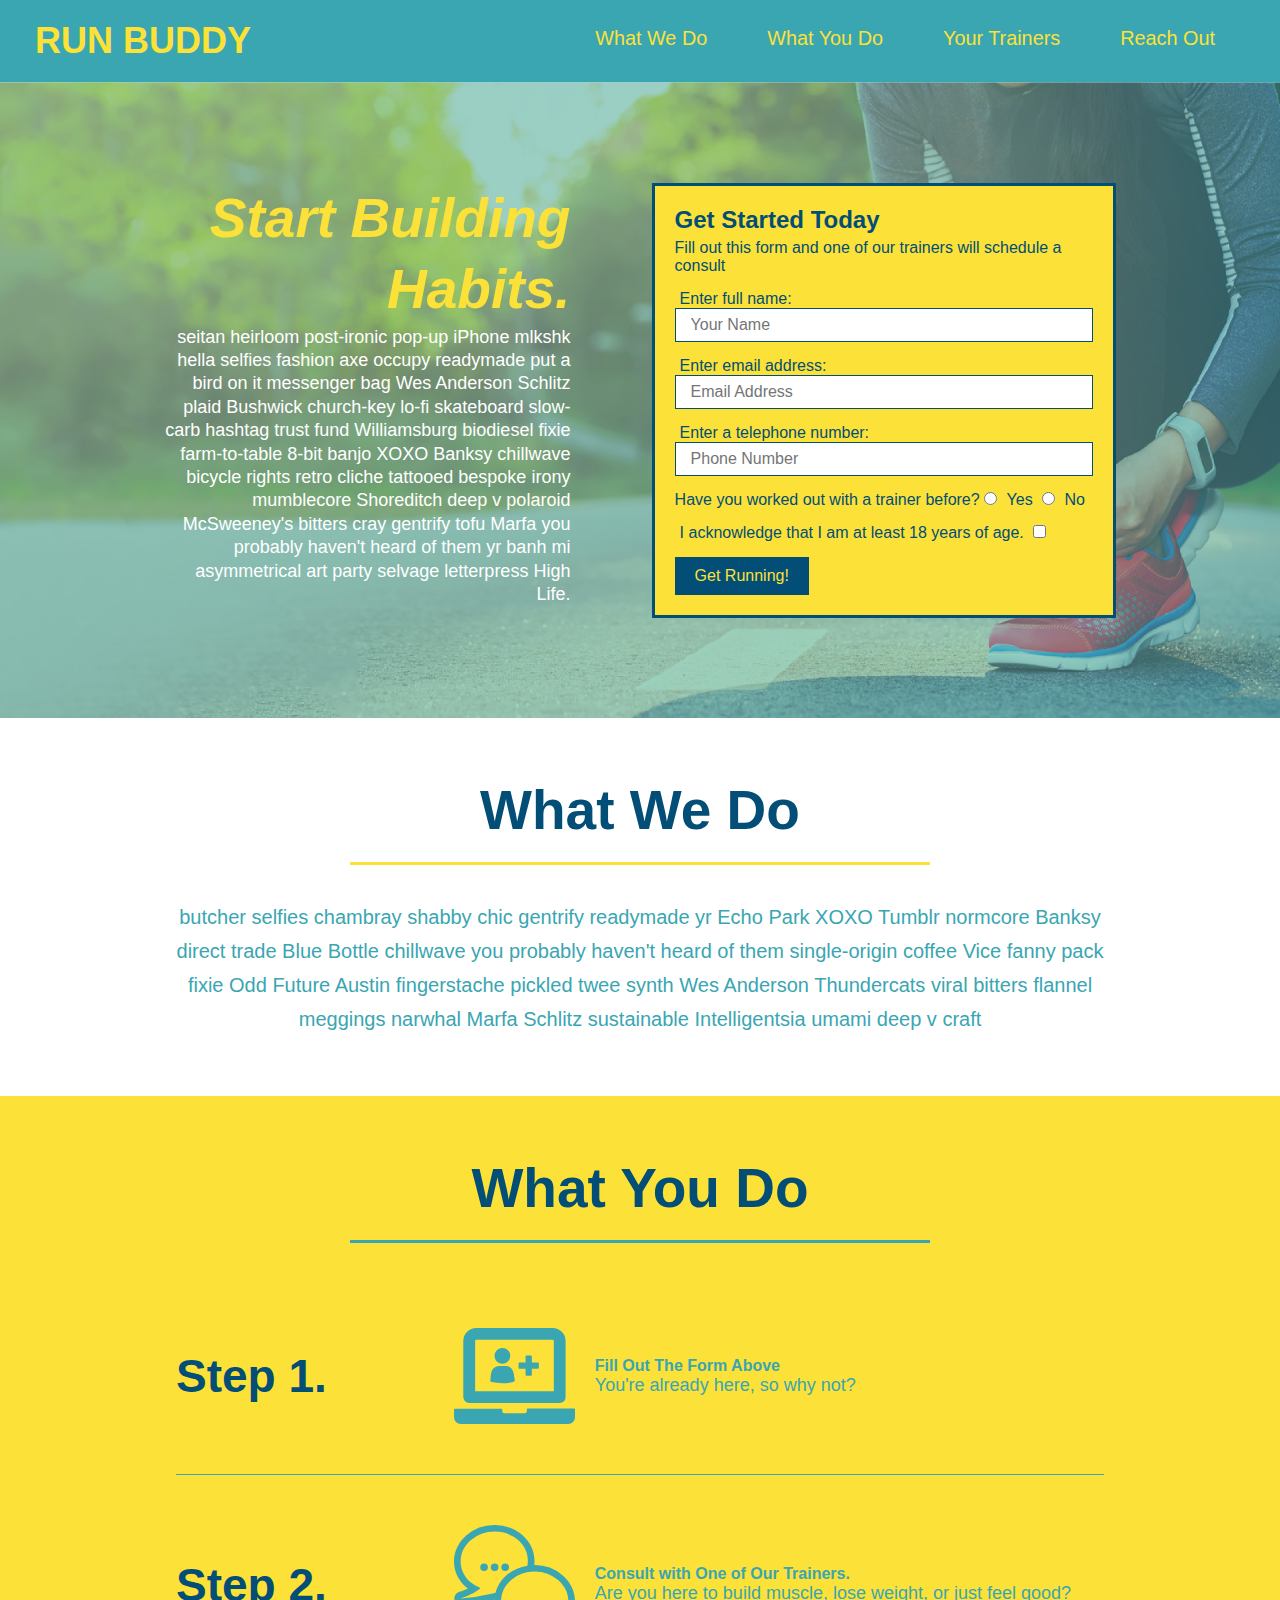
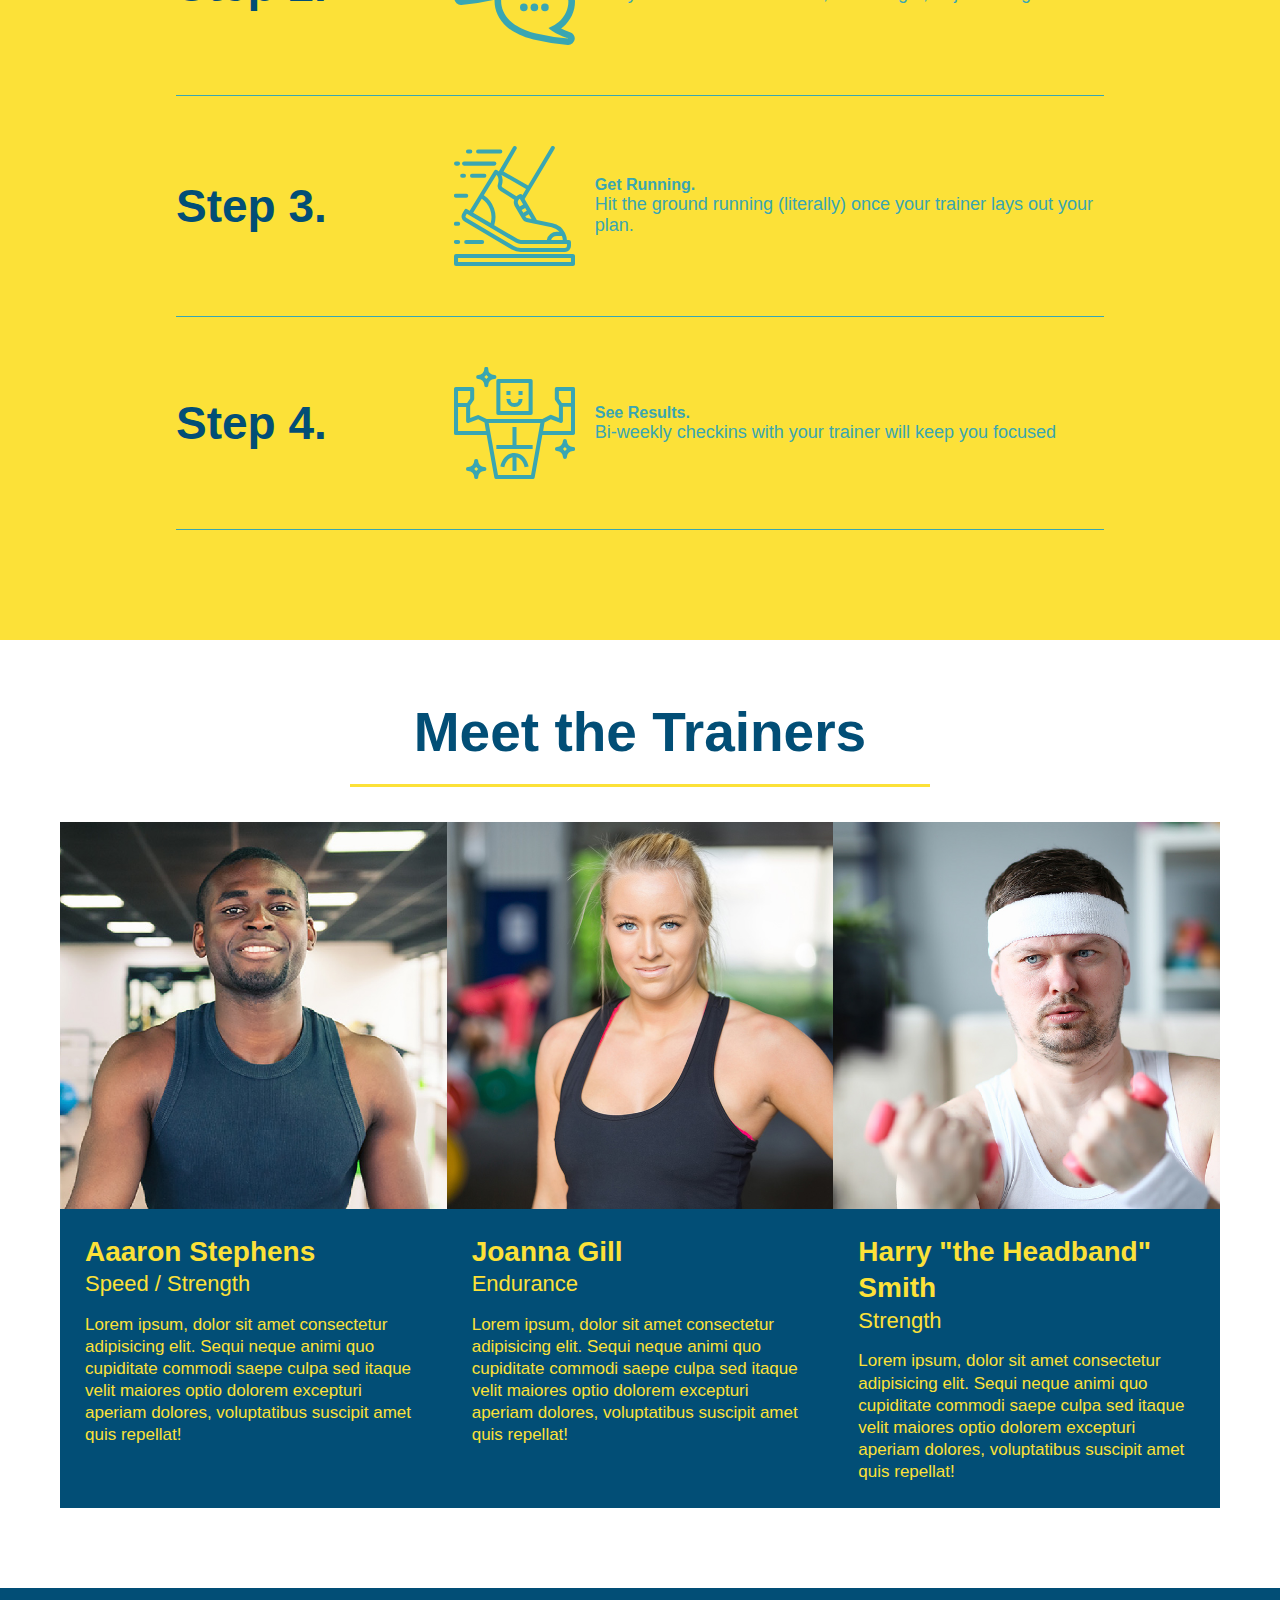
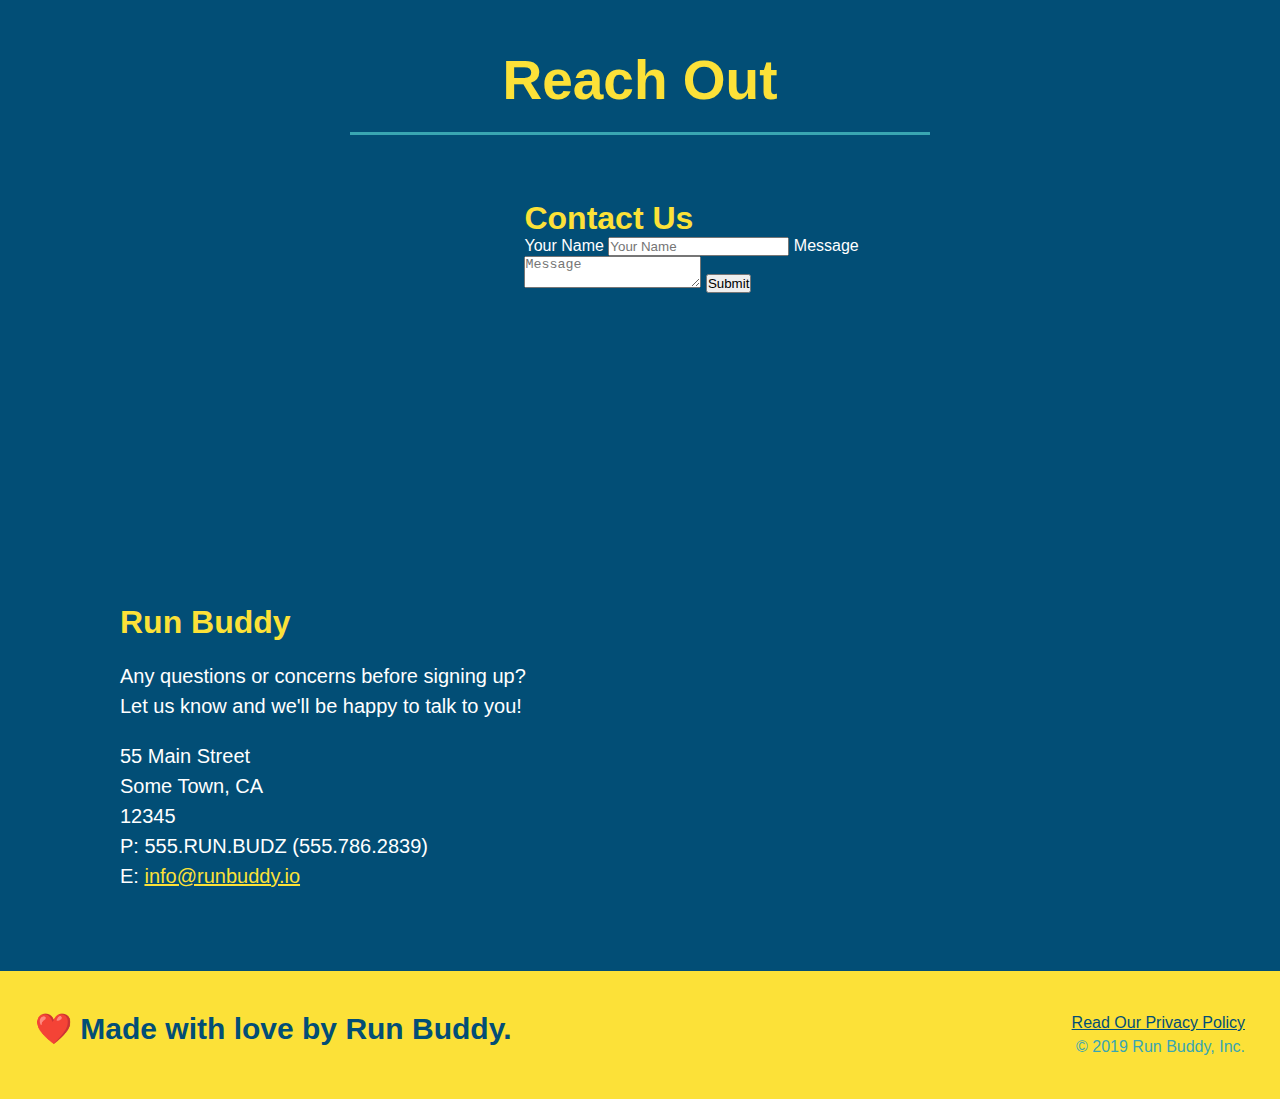
==== commit 9c23a82d: "add flexbox to the trainers" ====
--- a/index.html
+++ b/index.html
@@ -141,43 +141,45 @@
             </div>
         </section>
         <!-- "Your Trainers" section-->
-        <section id="your-trainers" class="trainers">
+        <section id="your-trainers">
             <div class="flex-row">
                 <h2 class="section-title primary-border">Meet the Trainers</h2>
             </div>
-            <article class="trainer">
-                <img src="./assets/images/trainer-1.jpg" alt="Arron Stephens in his workout clothes, ready to pump iron">
-                <div class="trainer-bio text-left">
-                    <h3>Aaaron Stephens</h3>
-                    <h4>Speed / Strength</h4>
-                    <p>
-                        Lorem ipsum, dolor sit amet consectetur adipisicing elit. Sequi neque animi quo cupiditate commodi saepe culpa sed
-                        itaque velit maiores optio dolorem excepturi aperiam dolores, voluptatibus suscipit amet quis repellat!
-                    </p>
-                </div>
-            </article>
-            <article class="trainer">
-                <div class="trainer-bio text-right">
-                    <h3>Joanna Gill</h3>
-                    <h4>Endurance</h4>
-                    <p>
-                        Lorem ipsum, dolor sit amet consectetur adipisicing elit. Sequi neque animi quo cupiditate commodi saepe culpa sed
-                        itaque velit maiores optio dolorem excepturi aperiam dolores, voluptatibus suscipit amet quis repellat!
-                    </p>
-                </div>
-                <img src="./assets/images/trainer-2.jpg" alt="Joanna Gill cooling off after a workout">
-            </article>
-            <article class="trainer">
-                <img src="./assets/images/trainer-3.jpg" alt="Harry Smith wearing a headband and lifting comically small pink weights">
-                <div class="trainer-bio text-left">
-                    <h3>Harry "the Headband" Smith</h3>
-                    <h4>Strength</h4>
-                    <p>
-                        Lorem ipsum, dolor sit amet consectetur adipisicing elit. Sequi neque animi quo cupiditate commodi saepe culpa sed
-                        itaque velit maiores optio dolorem excepturi aperiam dolores, voluptatibus suscipit amet quis repellat! 
-                    </p>
-                </div>
-            </article>
+            <div class="trainers">
+                <article class="trainer">
+                    <img src="./assets/images/trainer-1.jpg" alt="Arron Stephens in his workout clothes, ready to pump iron">
+                    <div class="trainer-bio">
+                        <h3 class="trainer-name">Aaaron Stephens</h3>
+                        <h4 class="trainer-role">Speed / Strength</h4>
+                        <p>
+                            Lorem ipsum, dolor sit amet consectetur adipisicing elit. Sequi neque animi quo cupiditate commodi saepe culpa sed
+                            itaque velit maiores optio dolorem excepturi aperiam dolores, voluptatibus suscipit amet quis repellat!
+                        </p>
+                    </div>
+                </article>
+                <article class="trainer">
+                    <img src="./assets/images/trainer-2.jpg" alt="Joanna Gill cooling off after a workout">
+                    <div class="trainer-bio">
+                        <h3 class="trainer-name">Joanna Gill</h3>
+                        <h4 class="trainer-role">Endurance</h4>
+                        <p>
+                            Lorem ipsum, dolor sit amet consectetur adipisicing elit. Sequi neque animi quo cupiditate commodi saepe culpa sed
+                            itaque velit maiores optio dolorem excepturi aperiam dolores, voluptatibus suscipit amet quis repellat!
+                        </p>
+                    </div>
+                </article>
+                <article class="trainer">
+                    <img src="./assets/images/trainer-3.jpg" alt="Harry Smith wearing a headband and lifting comically small pink weights">
+                    <div class="trainer-bio">
+                        <h3 class="trainer-name">Harry "the Headband" Smith</h3>
+                        <h4 class="trainer-role">Strength</h4>
+                        <p>
+                            Lorem ipsum, dolor sit amet consectetur adipisicing elit. Sequi neque animi quo cupiditate commodi saepe culpa sed
+                            itaque velit maiores optio dolorem excepturi aperiam dolores, voluptatibus suscipit amet quis repellat! 
+                        </p>
+                    </div>
+                </article>
+            </div>
         </section>
         <!-- "Reach Out" section-->
         <section id="reach-out" class="contact">
--- a/assets/css/style.css
+++ b/assets/css/style.css
@@ -226,41 +226,44 @@
 }
 
 /* TRAINERS STYLES START */
+.trainers {
+    width: 100%;
+    margin: 0 auto;
+    display: flex;
+    flex-wrap: wrap;
+    justify-content: space-around;
+}
+
 .trainer {
-    width: 900px;
-    margin: 0 auto 30px auto;
+    flex: 1;
+    margin: 0 auto 20px auto;
     background: #024e76;
     color: #fce138;
+}
+
+.trainer img {
+    width: 100%;
     overflow: auto;
 }
 
-.trainer img {
-    width: 35%;
-    float: left;
+.trainer-bio {
+    padding: 25px;
     overflow: auto;
-}
-
-.trainer-bio {
-    padding: 35px;
-    float: left;
-    width: 65%;
-    overflow: auto;
+    line-height: 1.3;
 }
 
 .trainer-bio h3 {
-    font-size: 32px;
-    margin-bottom: 8px;
+    font-size: 28px;
 }
 
 .trainer-bio h4 {
     font-weight: lighter;
-    font-size: 26px;
-    margin-bottom: 25px;
+    font-size: 22px;
+    margin-bottom: 15px;
 }
 
 .trainer-bio p {
     font-size: 17px;
-    line-height: 1.3;
 }
 /* TRAINERS STYLES END */
 
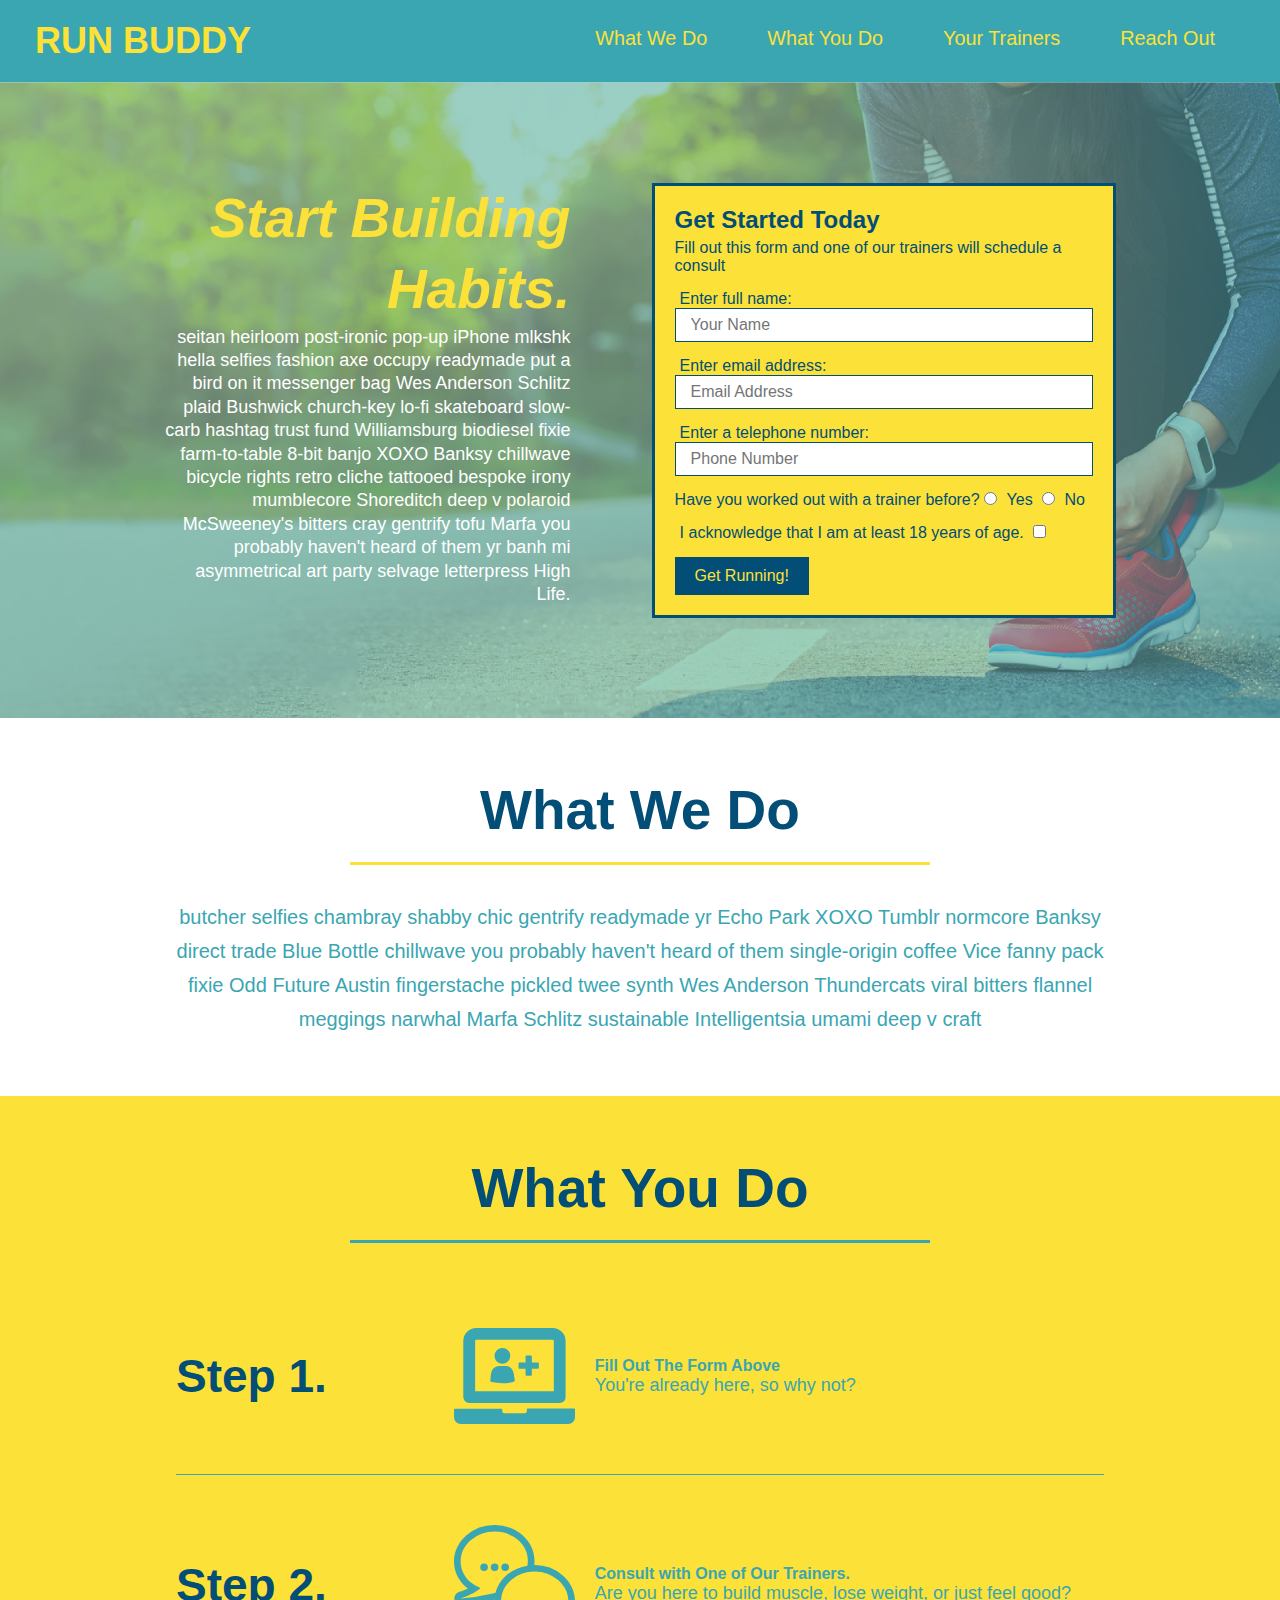
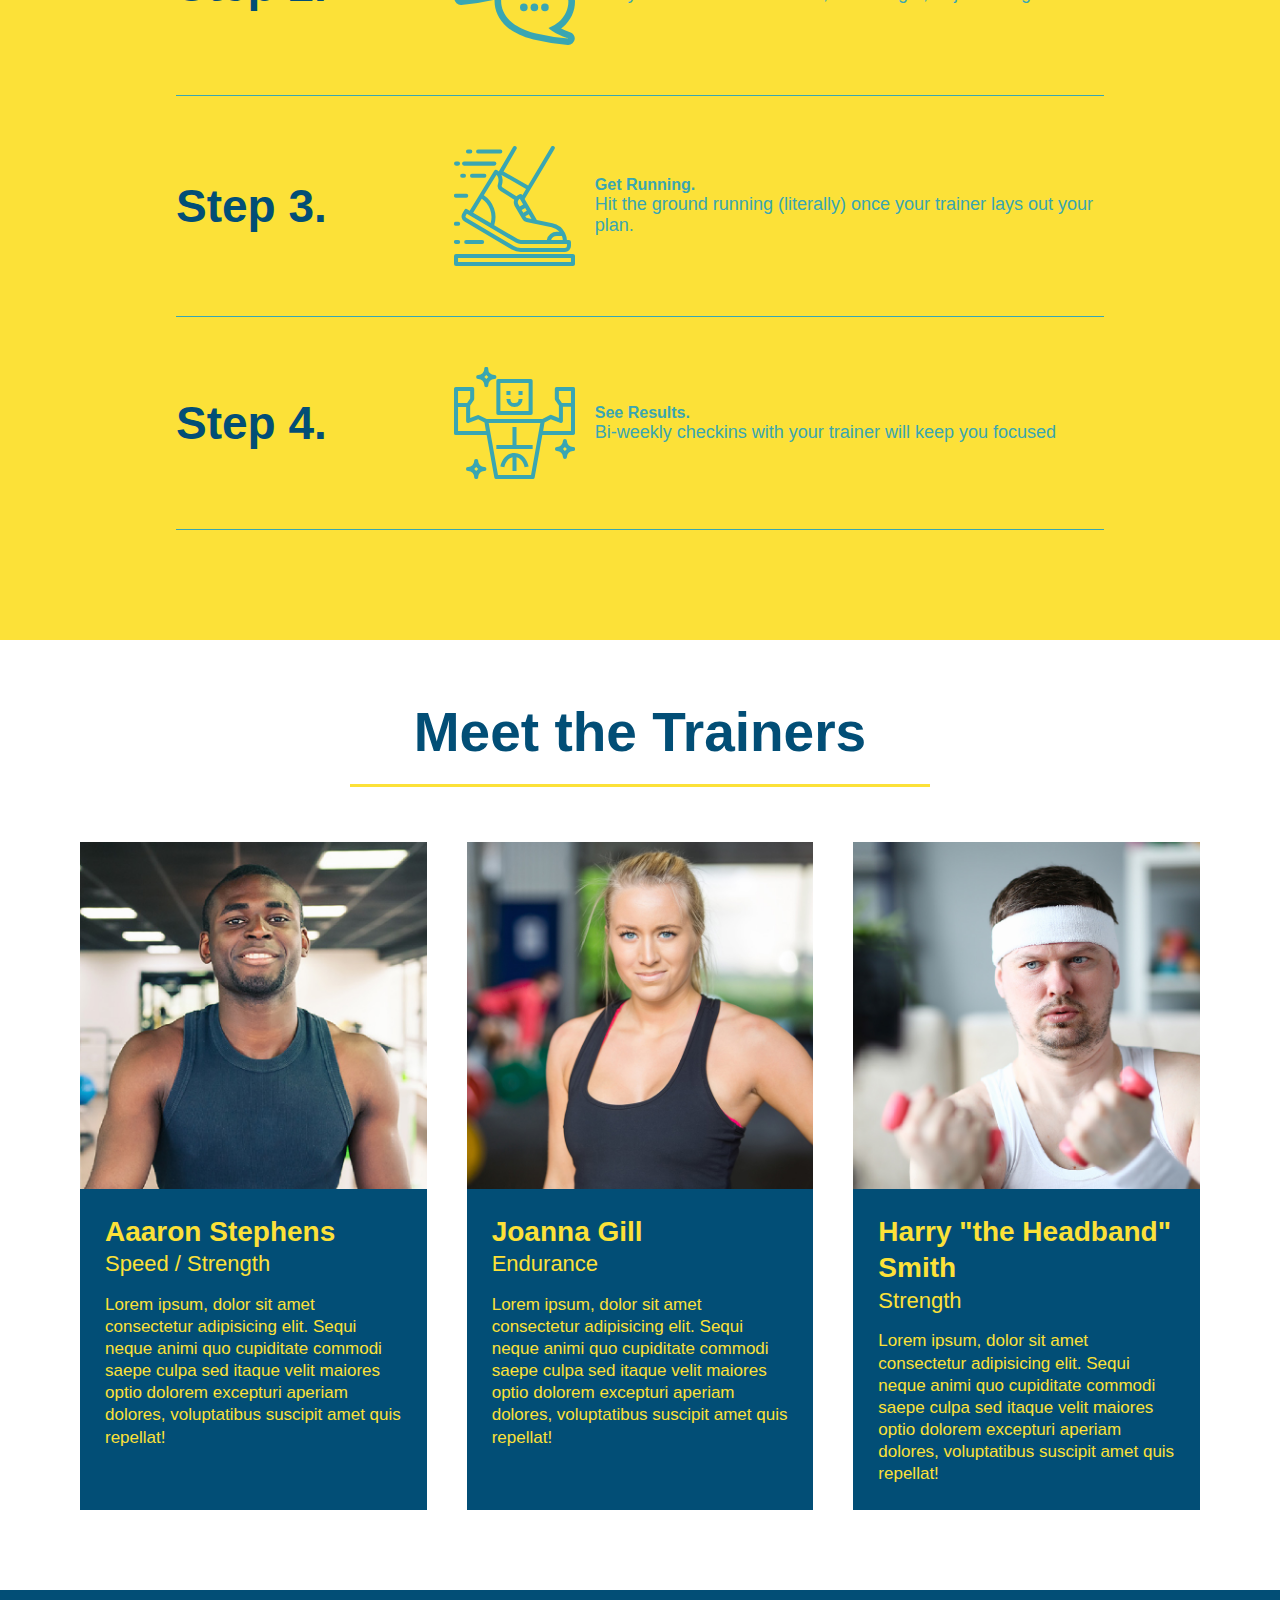
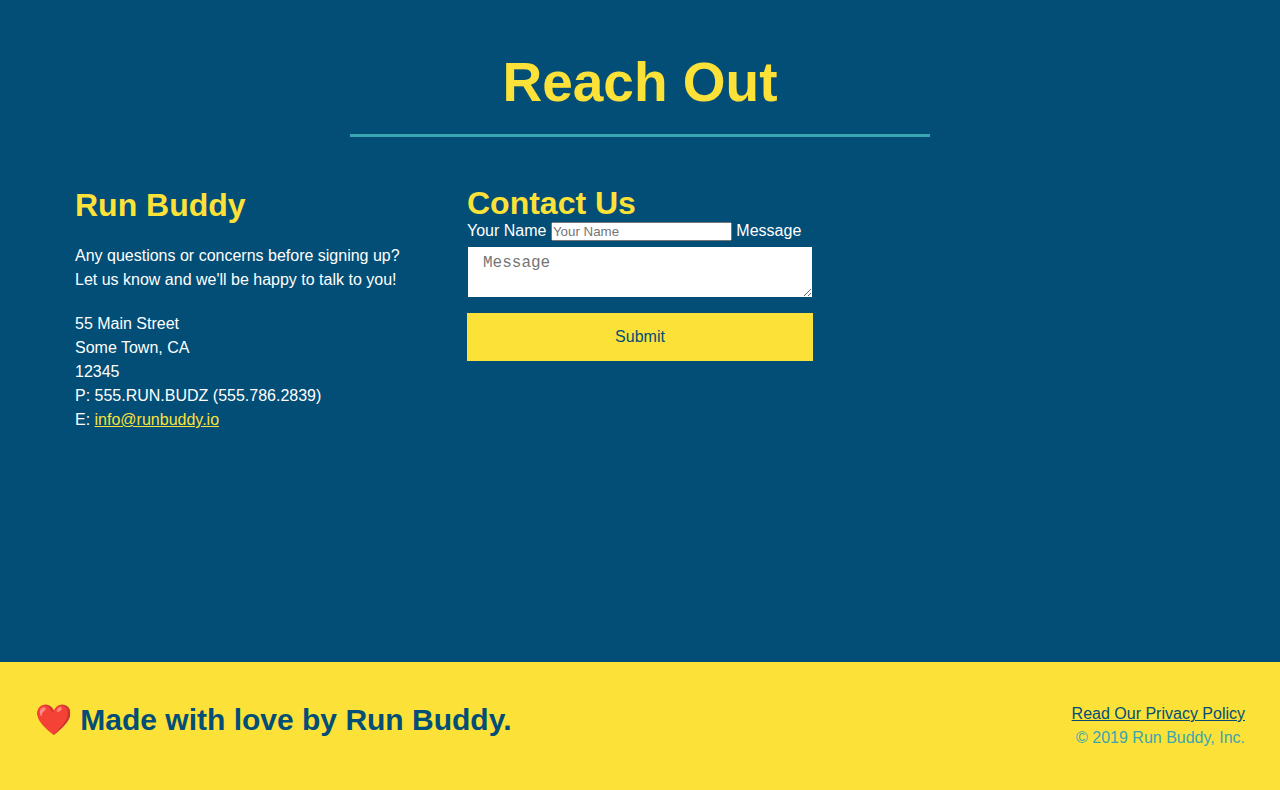
==== commit 75443a76: "update reach out section" ====
--- a/index.html
+++ b/index.html
@@ -185,24 +185,6 @@
         <section id="reach-out" class="contact">
             <h2 class="section-title secondary-border">Reach Out</h2>
             <div class="contact-info">
-                <iframe src="https://www.google.com/maps/embed?pb=!1m18!1m12!1m3!1d3162.084956120543!2d-77.51140128449639!3d37.57661713130809!2m3!1f0!2f0!3f0!3m2!1i1024!2i768!4f13.1!3m3!1m2!1s0x89b1147b468c0f53%3A0x9ebd4c3e428135f3!2s5316%20Patterson%20Ave%2C%20Richmond%2C%20VA%2023226!5e0!3m2!1sen!2sus!4v1653304921170!5m2!1sen!2sus" 
-                style="border:0;" 
-                allowfullscreen="" 
-                loading="lazy" 
-                referrerpolicy="no-referrer-when-downgrade">
-                </iframe>
-                <div class="contact-form">
-                    <h3>Contact Us</h3>
-                    <form action="">
-                        <label for="contact-name">Your Name</label>
-                        <input type="text" id="contact-name" placeholder="Your Name">
-
-                        <label for="contact-message">Message</label>
-                        <textarea id="contact-message" placeholder="Message"></textarea>
-
-                        <button type="submit">Submit</button>
-                    </form>
-                </div>
                 <div>
                     <h3>Run Buddy</h3>
                     <p>
@@ -218,6 +200,24 @@
                         E: <a href="mailto:info@runbuddy.io">info@runbuddy.io</a>
                     </address>
                 </div>
+                <div class="contact-form">
+                    <h3>Contact Us</h3>
+                    <form action="">
+                        <label for="contact-name">Your Name</label>
+                        <input type="text" id="contact-name" placeholder="Your Name">
+
+                        <label for="contact-message">Message</label>
+                        <textarea id="contact-message" placeholder="Message"></textarea>
+
+                        <button type="submit">Submit</button>
+                    </form>
+                </div>
+                <iframe src="https://www.google.com/maps/embed?pb=!1m18!1m12!1m3!1d3162.084956120543!2d-77.51140128449639!3d37.57661713130809!2m3!1f0!2f0!3f0!3m2!1i1024!2i768!4f13.1!3m3!1m2!1s0x89b1147b468c0f53%3A0x9ebd4c3e428135f3!2s5316%20Patterson%20Ave%2C%20Richmond%2C%20VA%2023226!5e0!3m2!1sen!2sus!4v1653304921170!5m2!1sen!2sus" 
+                style="border:0;" 
+                allowfullscreen="" 
+                loading="lazy" 
+                referrerpolicy="no-referrer-when-downgrade">
+                </iframe>
             </div>
         </section>
         <!-- footer -->
--- a/assets/css/style.css
+++ b/assets/css/style.css
@@ -235,10 +235,10 @@
 }
 
 .trainer {
+    margin: 20px;
+    background: #024e76;
+    color: #fce138;
     flex: 1;
-    margin: 0 auto 20px auto;
-    background: #024e76;
-    color: #fce138;
 }
 
 .trainer img {
@@ -288,17 +288,22 @@
     color: #fce138;
 }
 
+.contact-info {
+    display: flex;
+    justify-content: space-between;
+    flex-wrap: wrap;
+}
+
+.contact-info > * {
+    flex: 1;
+    margin: 15px;
+}
+
 .contact-info iframe {
-    width: 400px;
     height: 400px;
 }
 
 .contact-info div {
-    width: 410px;
-    display: inline-block;
-    vertical-align: top;
-    text-align: left;
-    margin: 30px 0 0 60px;
     color: white;
 }
 
@@ -310,11 +315,32 @@
 .contact-info p, .contact-info address {
     margin: 20px 0;
     line-height: 1.5;
-    font-size: 20px;
+    font-size: 16px;
     font-style: normal;
 }
 
 .contact-info a {
     color: #fce138;
 }
+
+.contact-form, .contact-form textarea {
+    border: 1px solid #024e76;
+    display: block;
+    padding: 7px 15px;
+    font-size: 16px;
+    color: #024e76;
+    width: 100%;
+    margin-bottom: 15px;
+    margin-top: 5px;
+}
+
+.contact-form button {
+    width: 100%;
+    border: none;
+    background: #fce138;
+    color: #024e76;
+    text-align: center;
+    padding: 15px 0;
+    font-size: 16px;
+}
 /* REACH OUT STYLES END */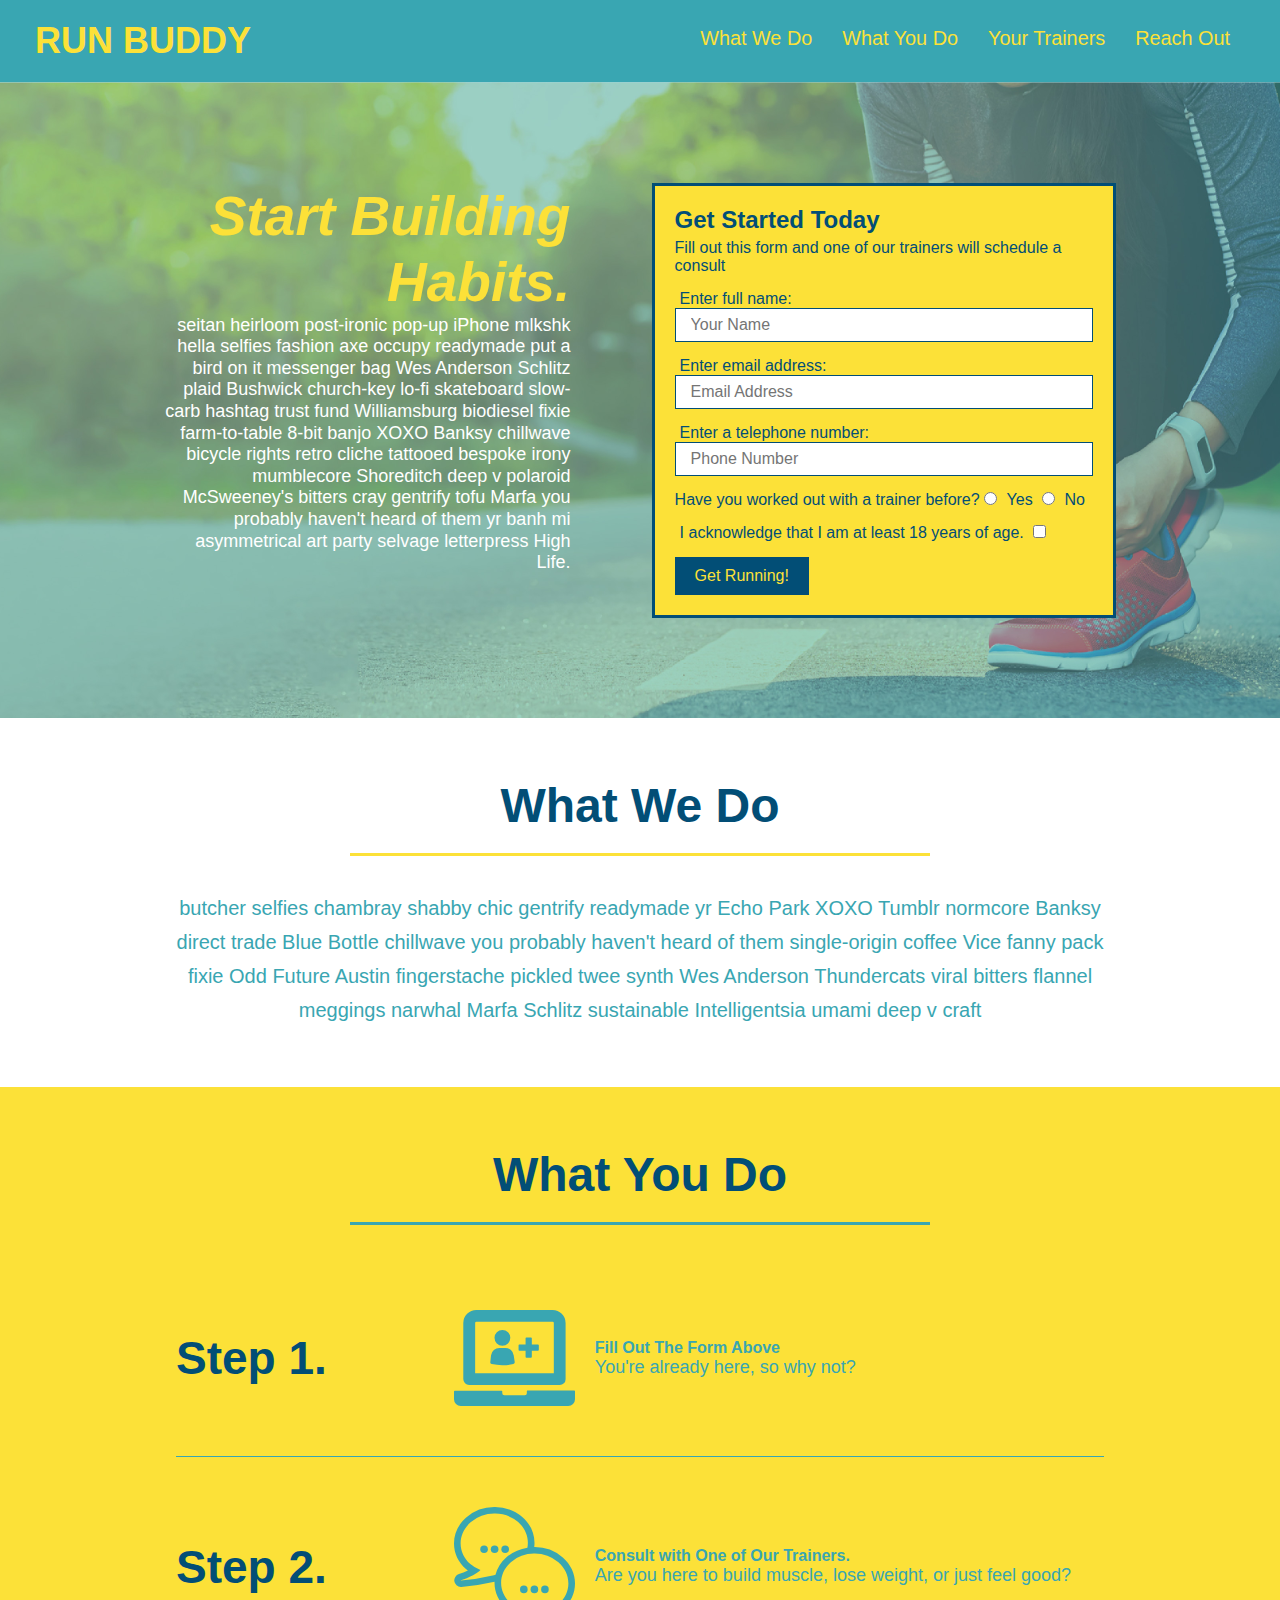
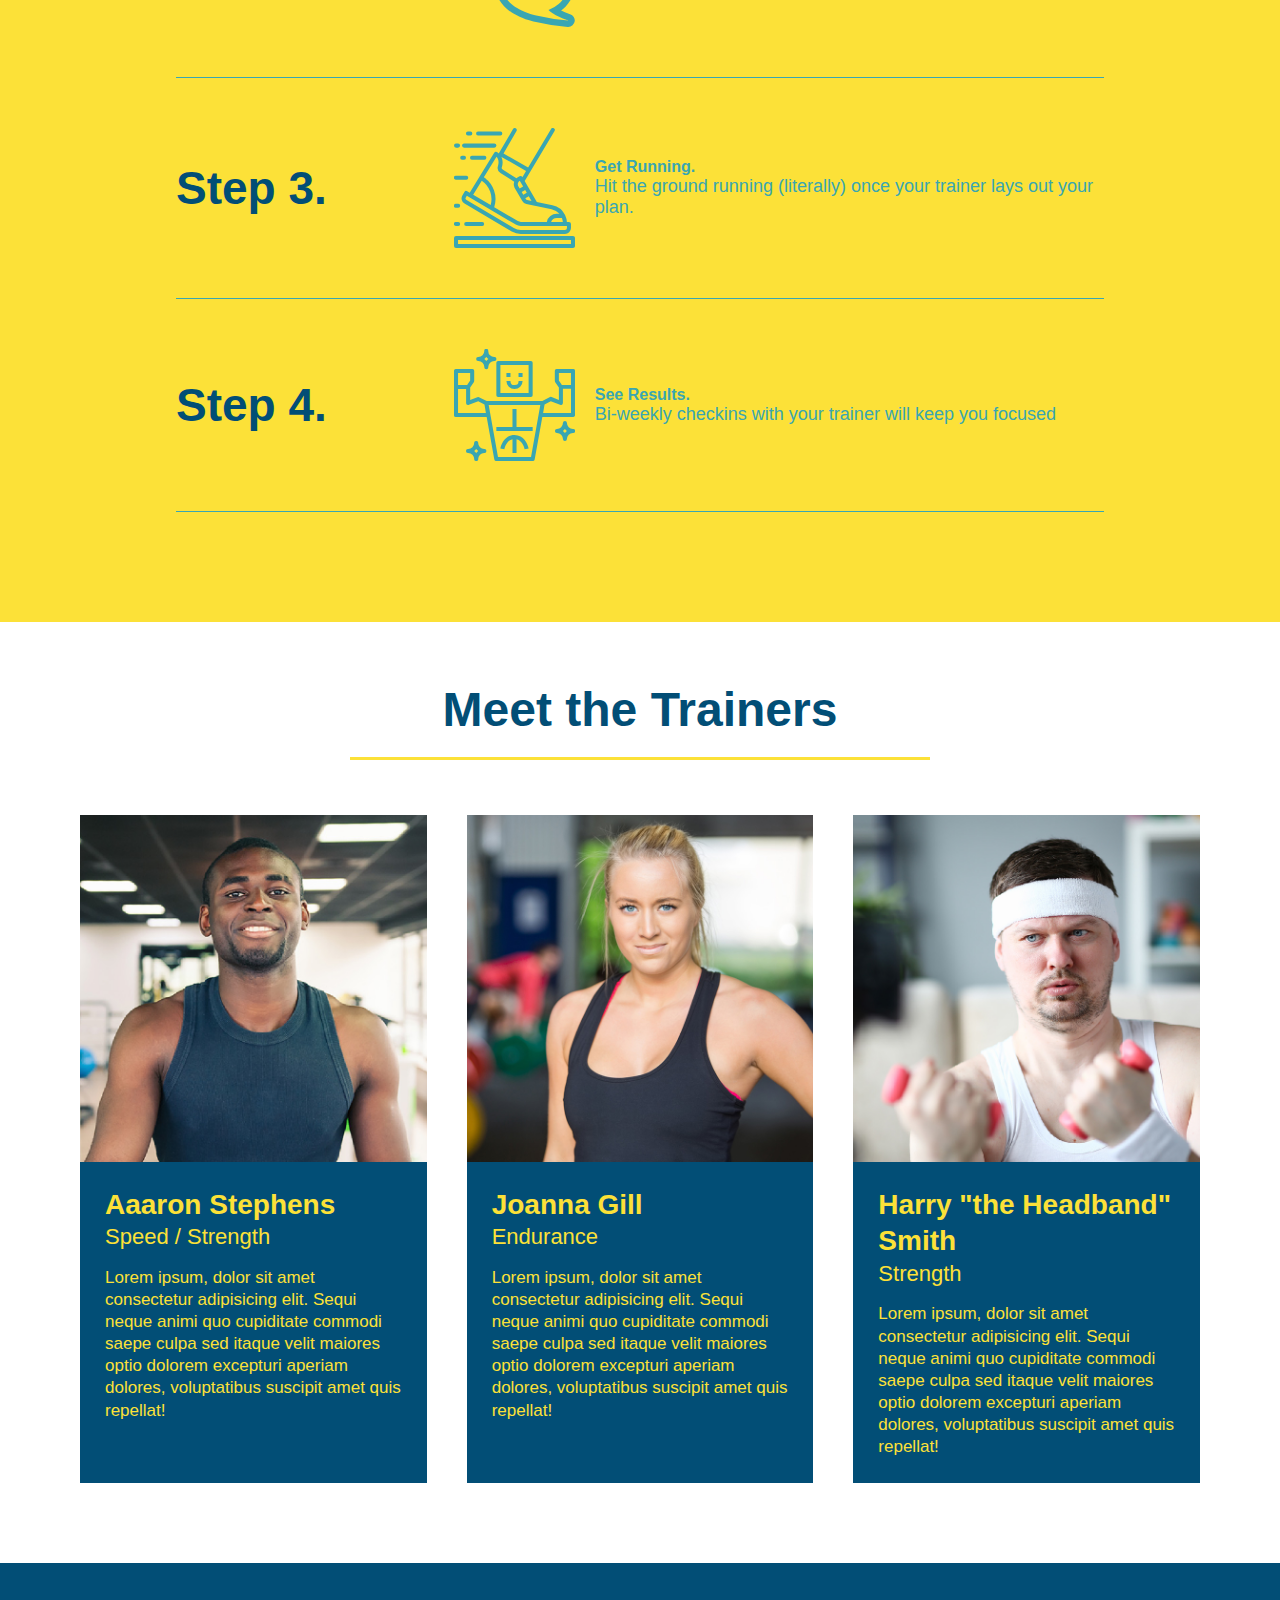
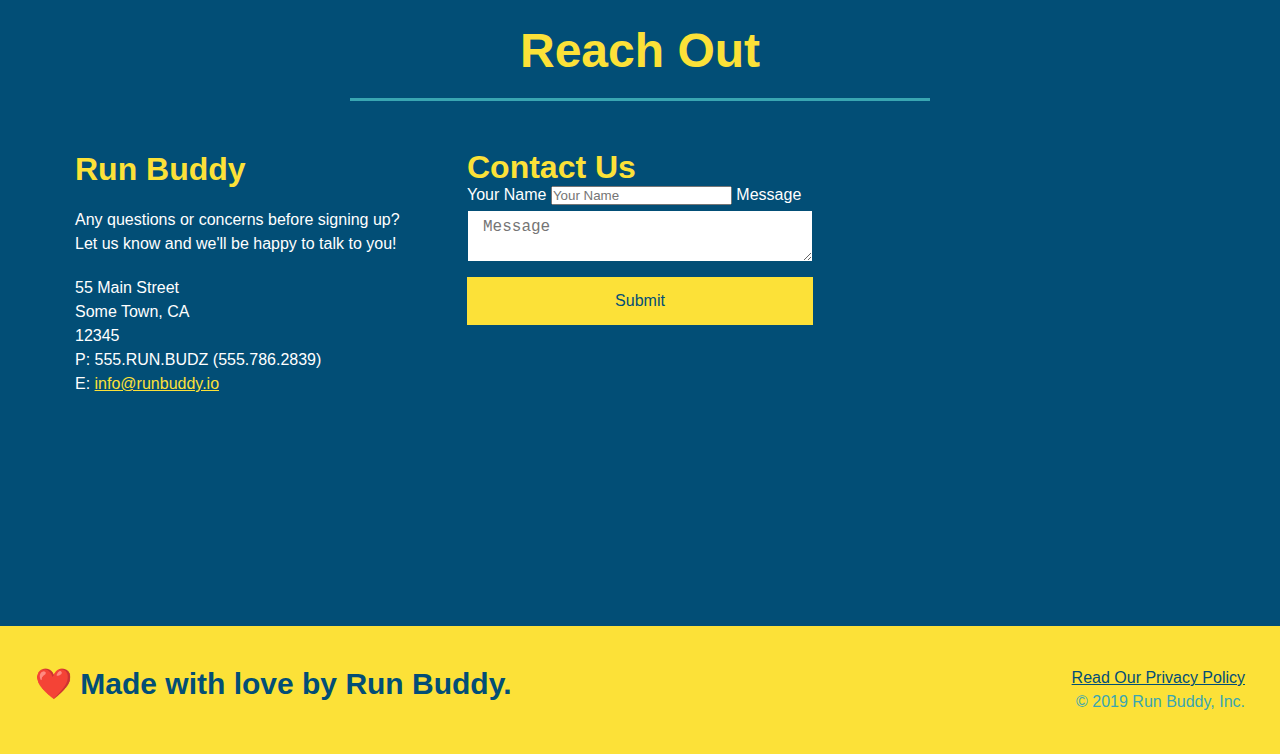
==== commit 860c1dc7: "add media queries" ====
--- a/index.html
+++ b/index.html
@@ -1,6 +1,7 @@
 <html lang="en">
     <head>
         <meta charset="UTF-8" />
+        <meta name="viewport" content="width=device-width, initial-scale=1.0">
         <link rel="stylesheet" href="./assets/css/style.css" />
         <title>Run Buddy</title>
     </head>
--- a/assets/css/style.css
+++ b/assets/css/style.css
@@ -43,7 +43,7 @@
 }
 
 header nav ul li a {
-    margin: 0 30px;
+    padding: 10px 15px;
     font-weight: lighter;
     font-size: 1.55vw;
 }
@@ -84,6 +84,7 @@
     display: flex;
     justify-content: center;
     flex-wrap: wrap;
+    align-items: flex-start;
 }
 
 .hero-cta {
@@ -92,7 +93,7 @@
     margin: 3.5%;
     color: #fff;
     font-size: 18px;
-    line-height: 1.3;
+    line-height: 1.2;
 }
 
 .hero-cta h2 {
@@ -208,7 +209,7 @@
 /* STEPS STYLES END */
 
 .section-title {
-    font-size: 55px;
+    font-size: 48px;
     color: #024e76;
     border-bottom: 3px solid;
     padding-bottom: 20px;
@@ -343,4 +344,110 @@
     padding: 15px 0;
     font-size: 16px;
 }
-/* REACH OUT STYLES END */+/* REACH OUT STYLES END */
+
+/* MEDIA QUERY */
+@media screen and (max-width: 980px) {
+    header {
+        padding-bottom: 0;
+        justify-content: center;
+    }
+
+    header h1 {
+        width: 100%;
+        text-align: center;
+    }
+
+    header nav ul {
+        margin-top: 20px;
+        width: 100%;
+        justify-content: center;
+    }
+
+    header nav ul li a {
+        font-size: 20px;
+    }
+
+    footer h2, footer div {
+        text-align: center;
+        width: 100%;
+    }
+
+    .hero-cta, .hero-form {
+        width: 100%;
+    }
+
+    .hero-cta {
+        text-align: center;
+    }
+
+    .section-title {
+        width: 80%;
+    }
+
+    .trainer {
+        flex: 0 70%;
+    }
+
+    .contact-info iframe {
+        flex: 1 100%;
+    }
+}
+
+@media screen and (max-width: 768px) {
+    section {
+        padding: 30px 15px;
+    }
+
+    .step h3 {
+        flex: 1 100%;
+        text-align: center;
+    }
+
+    .step-info {
+        flex: 2 100%;
+        text-align: center;
+        justify-content: center;
+    }
+
+    .step-img {
+        flex: 0 32%;
+        margin-right: 0;
+        margin-top: 15px;
+        margin-bottom: 15px;
+    }
+
+    .step-text {
+        flex: 100%;
+    }
+}
+
+@media screen and (max-width: 575px) {
+    .hero-form button {
+        width: 100%;
+    }
+
+    .section-title {
+        width: 95%;
+    }
+
+    .intro p {
+        width: 100%;
+    }
+
+    .trainer {
+        flex: 0 100%;
+    }
+
+    .contact-info {
+        text-align: center;
+    }
+
+    .contact-info > * {
+        flex: 0 100%;
+    }
+
+    .contact-form {
+        order: 3;
+    }
+}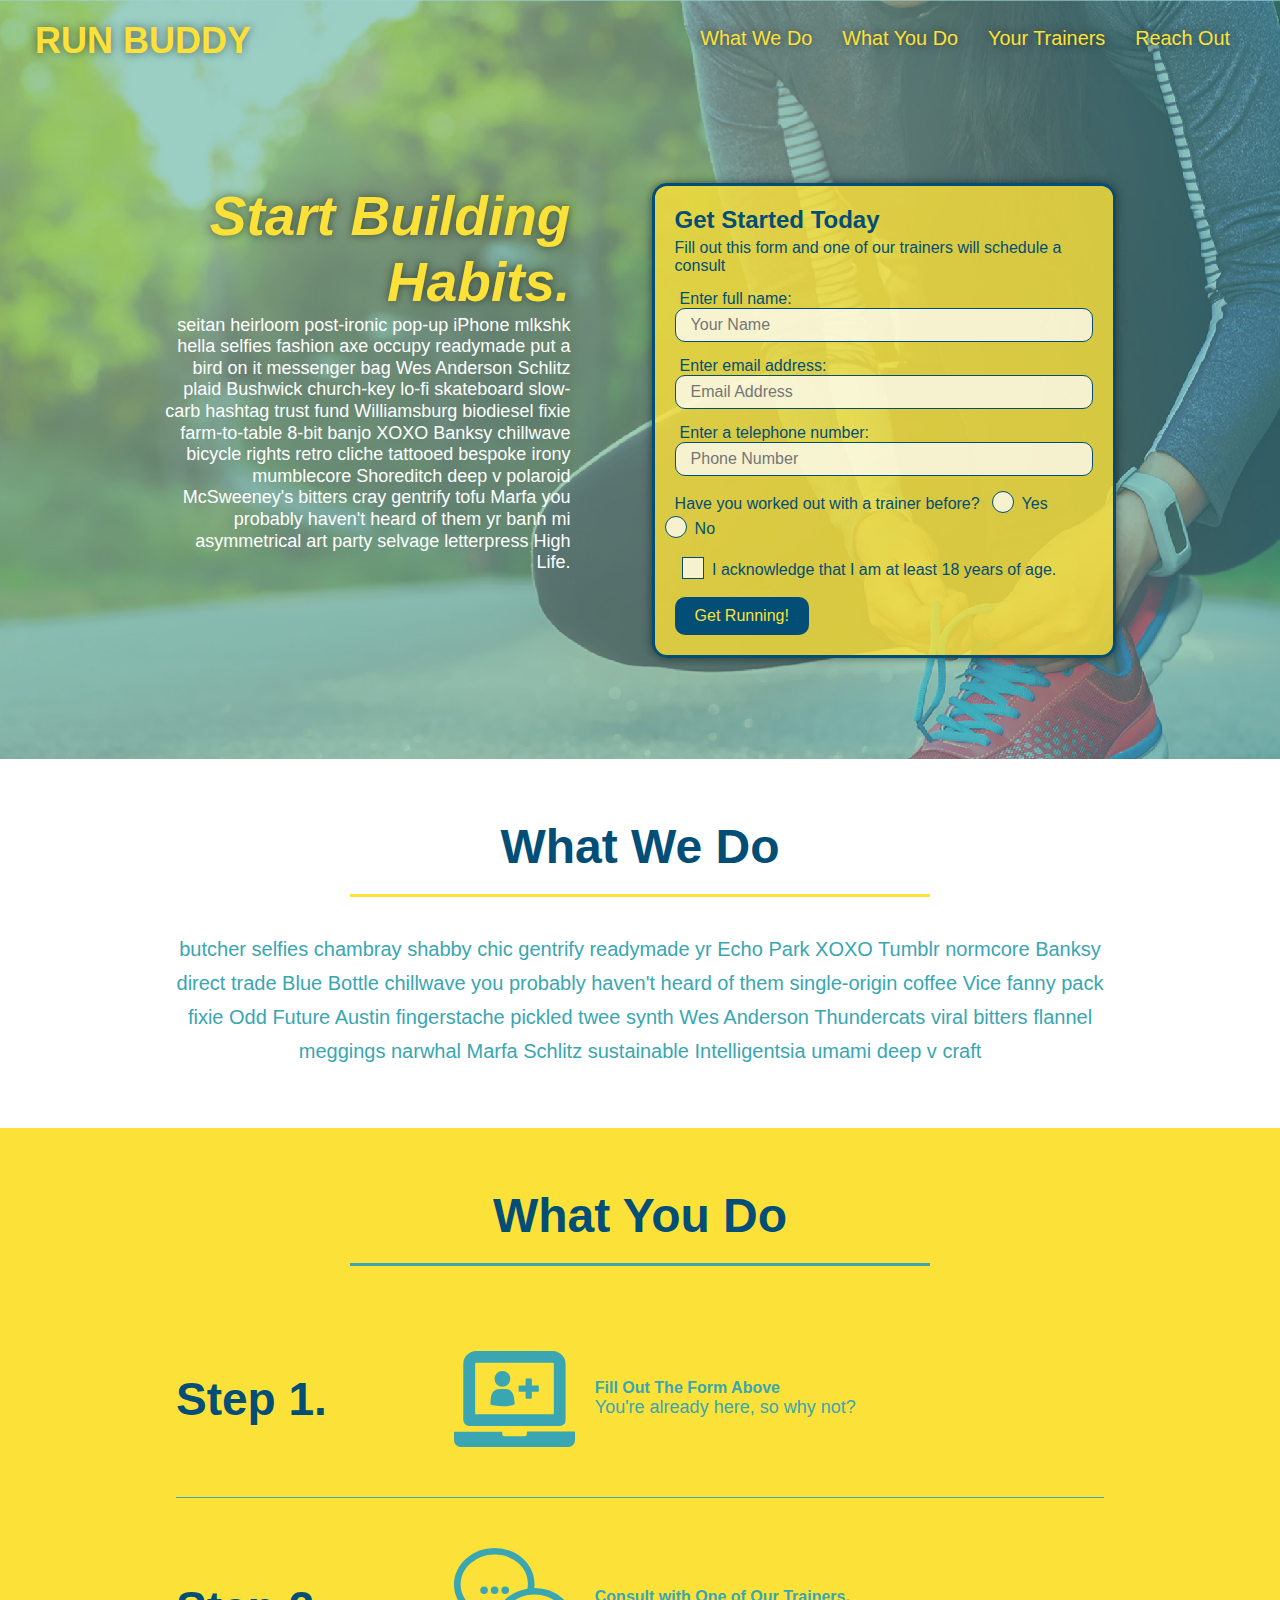
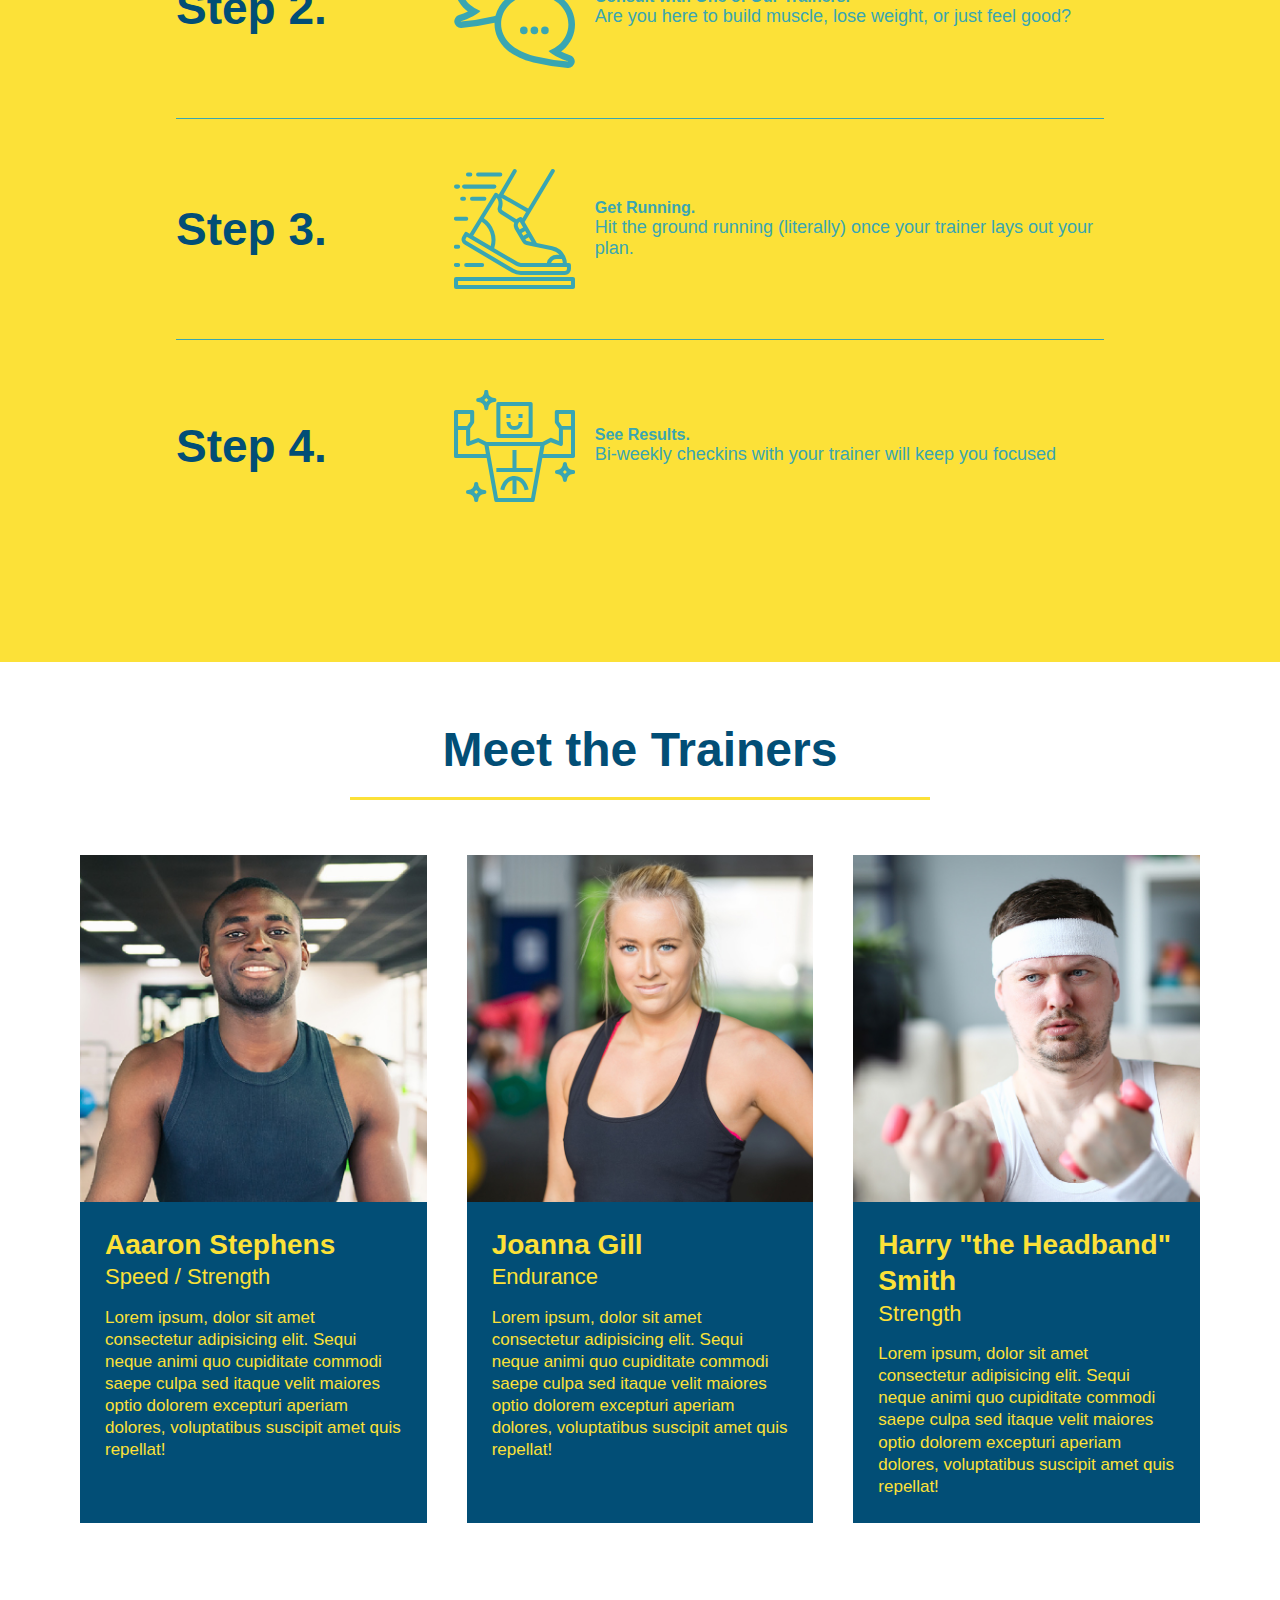
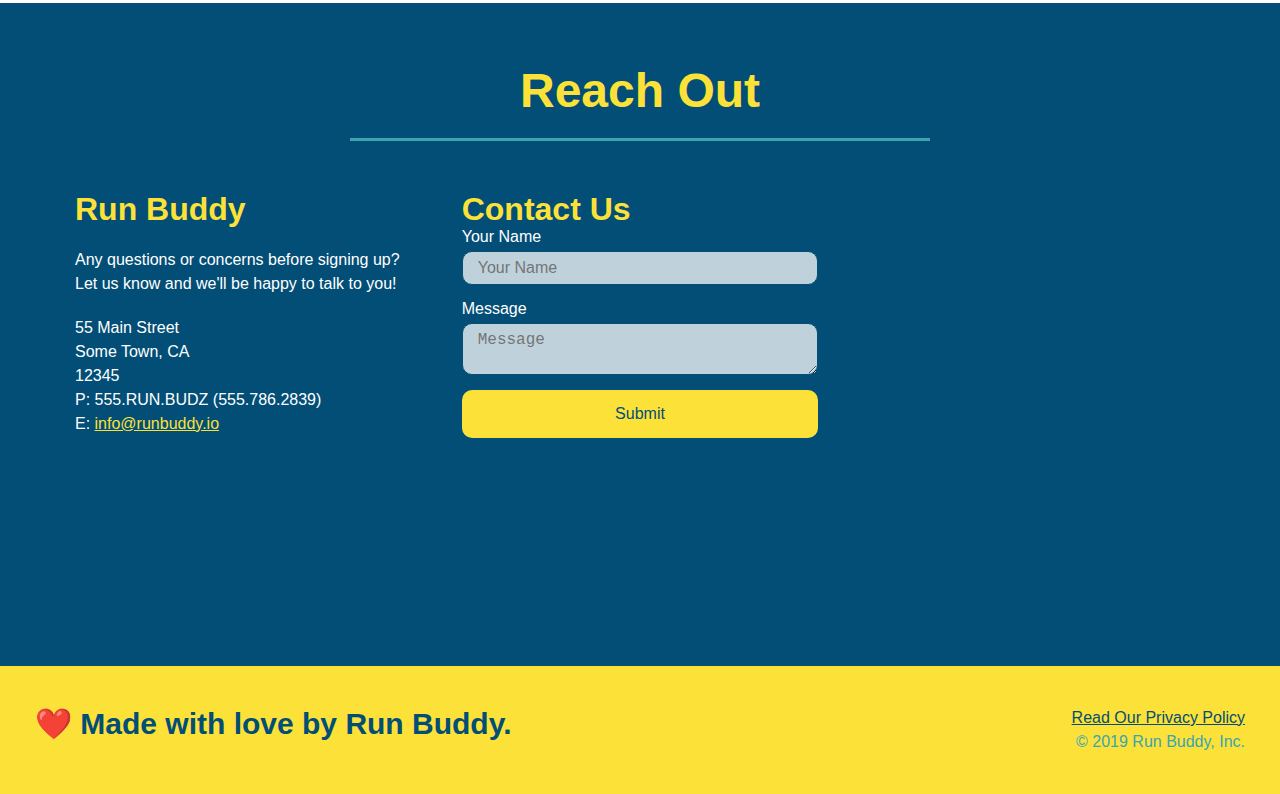
==== commit 3c1735ed: "final css touches" ====
--- a/index.html
+++ b/index.html
@@ -55,16 +55,20 @@
                     <input type="tel" placeholder="Phone Number" name="phone" id="phone" class="form-input">
                     <p>
                         Have you worked out with a trainer before?
-                        <input type="radio" name="trainer-confirm" id="trainer-yes">
-                        <label for="trainer-yes">Yes</label>
-                        <input type="radio" name="trainer-confirm" id="trainer-no">
-                        <label for="trainer-no">No</label>
+                        <span class="radio-wrapper">
+                            <input type="radio" name="trainer-confirm" id="trainer-yes">
+                            <label for="trainer-yes">Yes</label>
+                        </span>
+                        <span class="radio-wrapper">
+                            <input type="radio" name="trainer-confirm" id="trainer-no">
+                            <label for="trainer-no">No</label>
+                        </span>
                     </p>
                     <p>
-                        <label for="checkbox">
-                            I acknowledge that I am at least 18 years of age.
-                        </label>
-                        <input type="checkbox" name="age-confirm" id="checkbox" />
+                        <span class="checkbox-wrapper">
+                            <input type="checkbox" name="age-confirm" id="checkbox" />
+                            <label for="checkbox">I acknowledge that I am at least 18 years of age.</label>
+                        </span>
                     </p>
                     <button type="submit">
                         Get Running!
--- a/assets/css/style.css
+++ b/assets/css/style.css
@@ -1,3 +1,9 @@
+:root {
+    --primary-color: #fce138;
+    --secondary-color: #024e76;
+    --tertiary-color: #39a6b2;
+}
+
 * {
     margin: 0;
     padding: 0;
@@ -5,29 +11,39 @@
 }
 
 body {
-    color: #39a6b2;
+    color: var(--tertiary-color);
     font-family: Helvetica, Arial, sans-serif;
 }
 
 /* apply styles to <header> */
 header {
     padding: 20px 35px;    
-    background-color: #39a6b2;
+    background-color: var(--tertiary-color);
     display: flex;
     justify-content: space-between;
     flex-wrap: wrap;
+    position: -webkit-sticky;
+    position: sticky;
+    top: 0;
+    background-image: url("../images/hero-bg.jpeg");
+    background-size: cover;
+    background-position: center;
+    background-attachment: fixed;
+    background-position: 80%;
+    z-index: 9999;
 }
 
 header h1 {
     font-weight: bold;
     font-size: 36px;
-    color: #fce138;
+    color: var(--primary-color);
     margin: 0;
+    text-shadow: 0 0 10px rgba(0, 0, 0, 0.5);
 }
 
 header a {
     text-decoration: none;
-    color: #fce138;
+    color: var(--primary-color);
 }
 
 header nav {
@@ -46,10 +62,18 @@
     padding: 10px 15px;
     font-weight: lighter;
     font-size: 1.55vw;
+    text-shadow: 0 0 10px rgba(0, 0, 0, 0.5);
+}
+
+header nav ul li a:hover {
+    background: var(--primary-color);
+    color: var(--secondary-color);
+    border-radius: 15px;
+    text-shadow: none;
 }
 
 footer {
-    background: #fce138;
+    background: var(--primary-color);
     width: 100%;
     padding: 40px 35px;
     display: flex;
@@ -58,7 +82,7 @@
 }
 
 footer h2 {
-    color: #024e76;
+    color: var(--secondary-color);
     font-size: 30px;
     margin: 0;
 }
@@ -69,7 +93,7 @@
 }
 
 footer a {
-    color: #024e76;
+    color: var(--secondary-color);
 }
 
 section {
@@ -85,6 +109,8 @@
     justify-content: center;
     flex-wrap: wrap;
     align-items: flex-start;
+    background-attachment: fixed;
+    background-position: 80%;
 }
 
 .hero-cta {
@@ -99,16 +125,19 @@
 .hero-cta h2 {
     font-style: italic;
     font-size: 55px;
-    color: #fce138;
+    color: var(--primary-color);
+    text-shadow: 0 0 10px rgba(0, 0, 0, 0.5);
 }
 
 .hero-form {
-    background-color: #fce138;
+    background-color: rgba(252, 225, 56, 0.8);
     padding: 20px;
-    color: #024e76;
-    border: solid 3px #024e76;
+    color: var(--secondary-color);
+    border: solid 3px var(--secondary-color);
     width: 40%;
     margin: 3.5%;
+    box-shadow: 0 0 10px rgba(0, 0, 0, 0.5);
+    border-radius: 15px;
 }
 
 .hero-form h3 {
@@ -121,13 +150,20 @@
 }
 
 .form-input {
-    border: 1px solid #024e76;
+    border: 1px solid var(--secondary-color);
     display: block;
     padding: 7px 15px;
     font-size: 16px;
-    color: #024e76;
+    color: var(--secondary-color);
     width: 100%;
     margin-bottom: 15px;
+    border-radius: 10px;
+    background-color: rgba(255, 255, 255, 0.75);
+}
+
+.form-input:focus {
+    background-color: rgba(255, 255, 255, 1);
+    outline: none;
 }
 
 .hero-form label {
@@ -135,18 +171,81 @@
 }
 
 .hero-form button {
-    color: #fce138;
-    background-color: #024e76;
+    color: var(--primary-color);
+    background-color: var(--secondary-color);
     border: none;
     padding: 10px 20px;
     font-size: 16px;
+    border-radius: 10px;
+}
+
+.hero-form button:hover {
+    background-color: var(--tertiary-color);
+}
+
+.checkbox-wrapper input, .radio-wrapper input {
+    opacity: 0;
+}
+
+.checkbox-wrapper label, .radio-wrapper label {
+    position:relative;
+    left: 10px;
+    margin: 10px;
+    line-height: 1.6;
+}
+
+.checkbox-wrapper label::before, .radio-wrapper label::before {
+    content: "";
+    height: 20px;
+    width: 20px;
+    background: rgba(255, 255, 255, 0.75);
+    border: 1px solid var(--secondary-color);
+    position: absolute;
+    top: -4px;
+    left: -30px;
+}
+
+.radio-wrapper label::before {
+    border-radius: 50%;
+}
+
+.radio-wrapper label::after {
+    content:  "";
+    width: 20px;
+    height: 20px;
+    border-radius: 50%;
+    background: var(--secondary-color);
+    position: absolute;
+    left: -29px;
+    top: -3px;
+    background-image: radial-gradient(circle, var(--tertiary-color), var(--secondary-color));
+}
+
+.checkbox-wrapper label::after {
+    content: "";
+    height: 6px;
+    width: 14px;
+    border-left: 2px solid var(--secondary-color);
+    border-bottom: 2px solid var(--secondary-color);
+    position: absolute;
+    left: -26px;
+    top: 1px;
+    transform: rotate(-58deg);
+}
+
+.checkbox-wrapper input + label::after, .radio-wrapper input + label::after {
+    content: none;
+}
+
+.checkbox-wrapper input:checked + label::after, .radio-wrapper input:checked + label::after {
+    content: "";
 }
 /* HERO STYLES END */
 
 /* INTRO STYLES START */
 .intro p {
     line-height: 1.7;
-    color: #39a6b2;
+    color: var(--tertiary-color);
     width: 80%;
     font-size: 20px;
     margin: 0 auto;
@@ -156,11 +255,11 @@
 
 /* STEPS STYLES START */
 .steps {
-    background: #fce138;
+    background: var(--primary-color);
 }
 
 .step h3 {
-    color: #024e76;
+    color: var(--secondary-color);
     font-size: 46px;
     flex: 1 30%;
 }
@@ -173,25 +272,28 @@
 }
 
 .step-text p {
-    color: #39a6b2;
+    color: var(--tertiary-color);
     font-size: 18px;
 }
 
 .steps-text h4 {
     font-size: 26px;
     line-height: 1.5;
-    color: #024e76;
+    color: var(--secondary-color);
 }
 
 .step {
     margin: 50px auto;
     padding-bottom: 50px;
     width: 80%;
-    border-bottom: 1px solid #39a6b2;
     display: flex;
     flex-wrap: wrap;
     align-items: center;
     justify-content: space-between;
+}
+
+.step:not(:last-child) {
+    border-bottom: 1px solid var(--tertiary-color);
 }
 
 .step-img {
@@ -210,7 +312,7 @@
 
 .section-title {
     font-size: 48px;
-    color: #024e76;
+    color: var(--secondary-color);
     border-bottom: 3px solid;
     padding-bottom: 20px;
     text-align: center;
@@ -219,11 +321,11 @@
 }
 
 .primary-border {
-    border-color: #fce138;
+    border-color: var(--primary-color);
 }
 
 .secondary-border {
-    border-color: #39a6b2;
+    border-color: var(--tertiary-color);
 }
 
 /* TRAINERS STYLES START */
@@ -237,8 +339,8 @@
 
 .trainer {
     margin: 20px;
-    background: #024e76;
-    color: #fce138;
+    background: var(--secondary-color);
+    color: var(--primary-color);
     flex: 1;
 }
 
@@ -282,11 +384,11 @@
 
 /* REACH OUT STYLES START */
 .contact {
-    background: #024e76;
+    background: var(--secondary-color);
 }
 
 .contact h2 {
-    color: #fce138;
+    color: var(--primary-color);
 }
 
 .contact-info {
@@ -309,7 +411,7 @@
 }
 
 .contact-info h3 {
-    color: #fce138;
+    color: var(--primary-color);
     font-size: 32px;
 }
 
@@ -321,28 +423,41 @@
 }
 
 .contact-info a {
-    color: #fce138;
-}
-
-.contact-form, .contact-form textarea {
-    border: 1px solid #024e76;
+    color: var(--primary-color);
+}
+
+.contact-form input, .contact-form textarea {
+    border: 1px solid var(--secondary-color);
     display: block;
     padding: 7px 15px;
     font-size: 16px;
-    color: #024e76;
+    color: var(--secondary-color);
     width: 100%;
     margin-bottom: 15px;
     margin-top: 5px;
+    border-radius: 10px;
+    background-color: rgba(255, 255, 255, 0.75);
+}
+
+.contact-form input:focus, .contact-form textarea:focus {
+    background-color: rgba(255, 255, 255, 1);
+    outline: none;
 }
 
 .contact-form button {
     width: 100%;
     border: none;
-    background: #fce138;
-    color: #024e76;
+    background: var(--primary-color);
+    color: var(--secondary-color);
     text-align: center;
     padding: 15px 0;
     font-size: 16px;
+    border-radius: 10px;
+}
+
+.contact-form button:hover {
+    color: var(--primary-color);
+    background: var(--tertiary-color);
 }
 /* REACH OUT STYLES END */
 
@@ -351,6 +466,7 @@
     header {
         padding-bottom: 0;
         justify-content: center;
+        position: relative;
     }
 
     header h1 {
